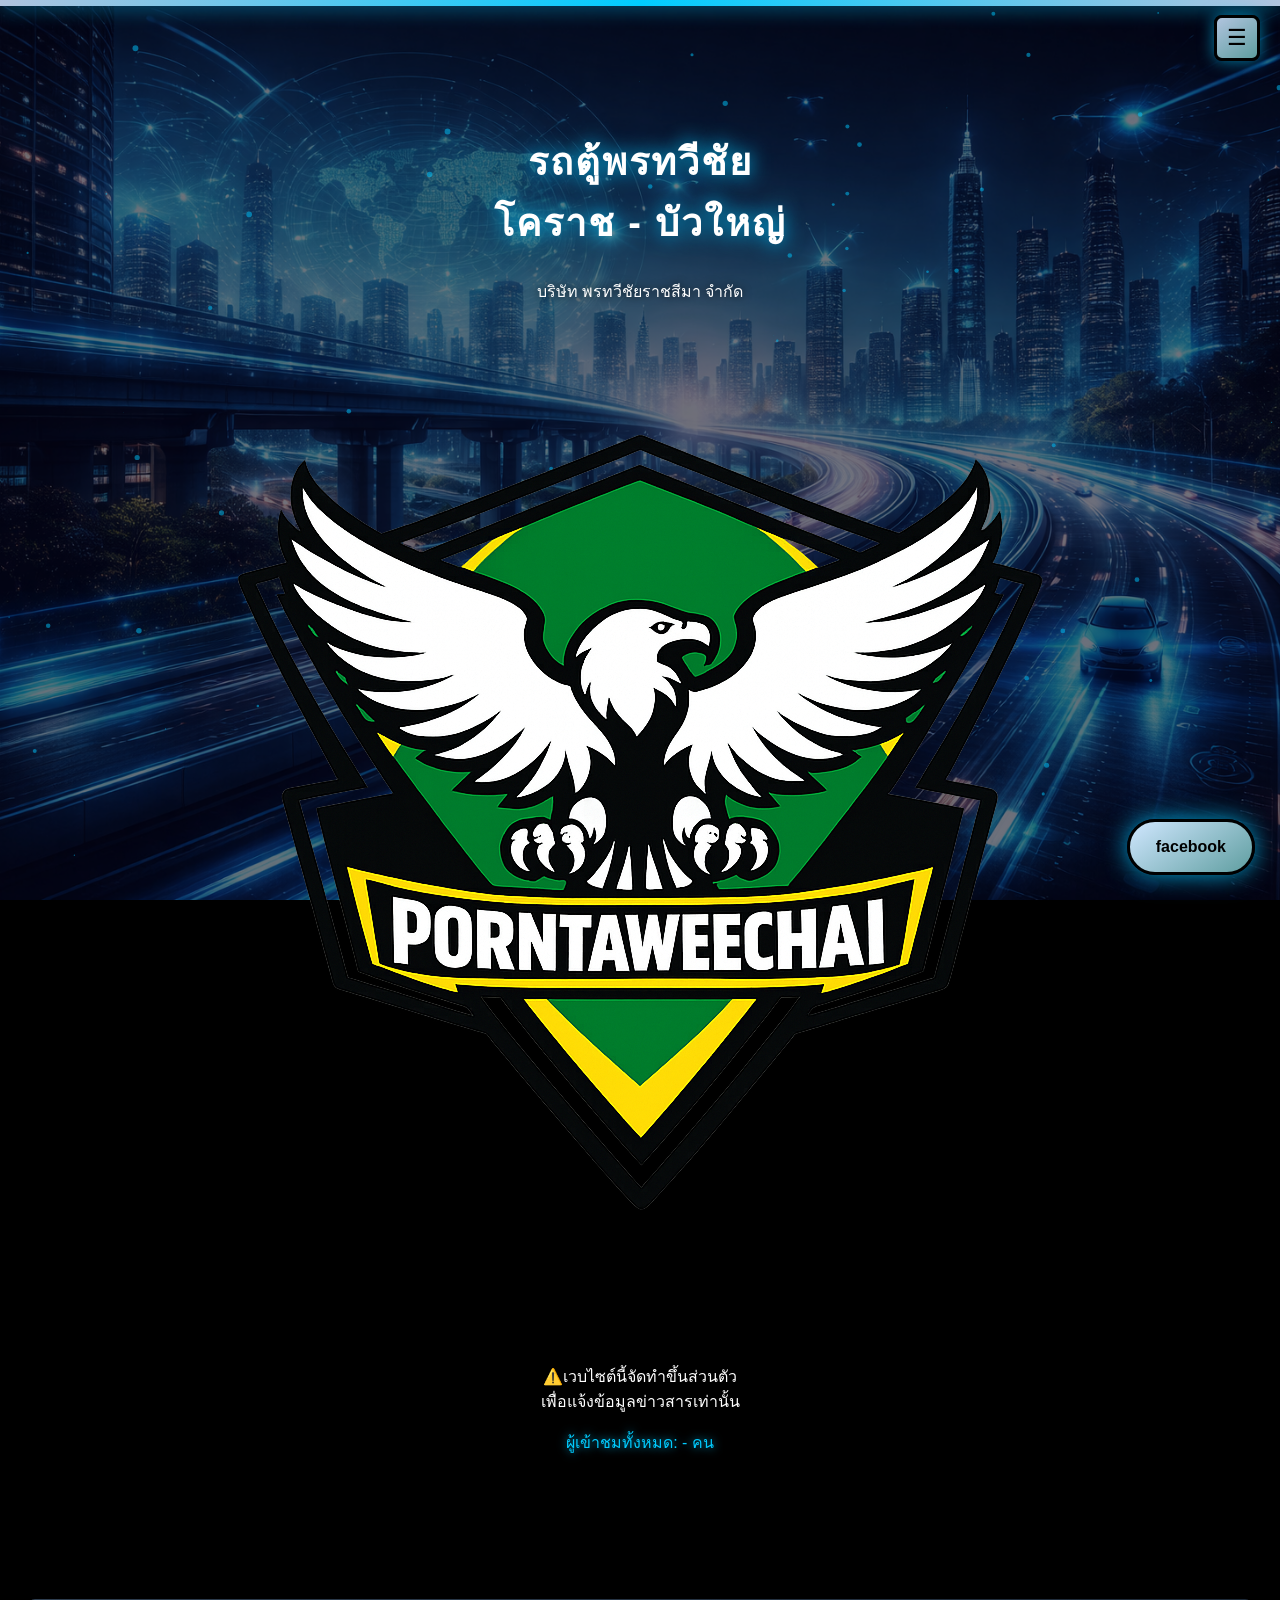
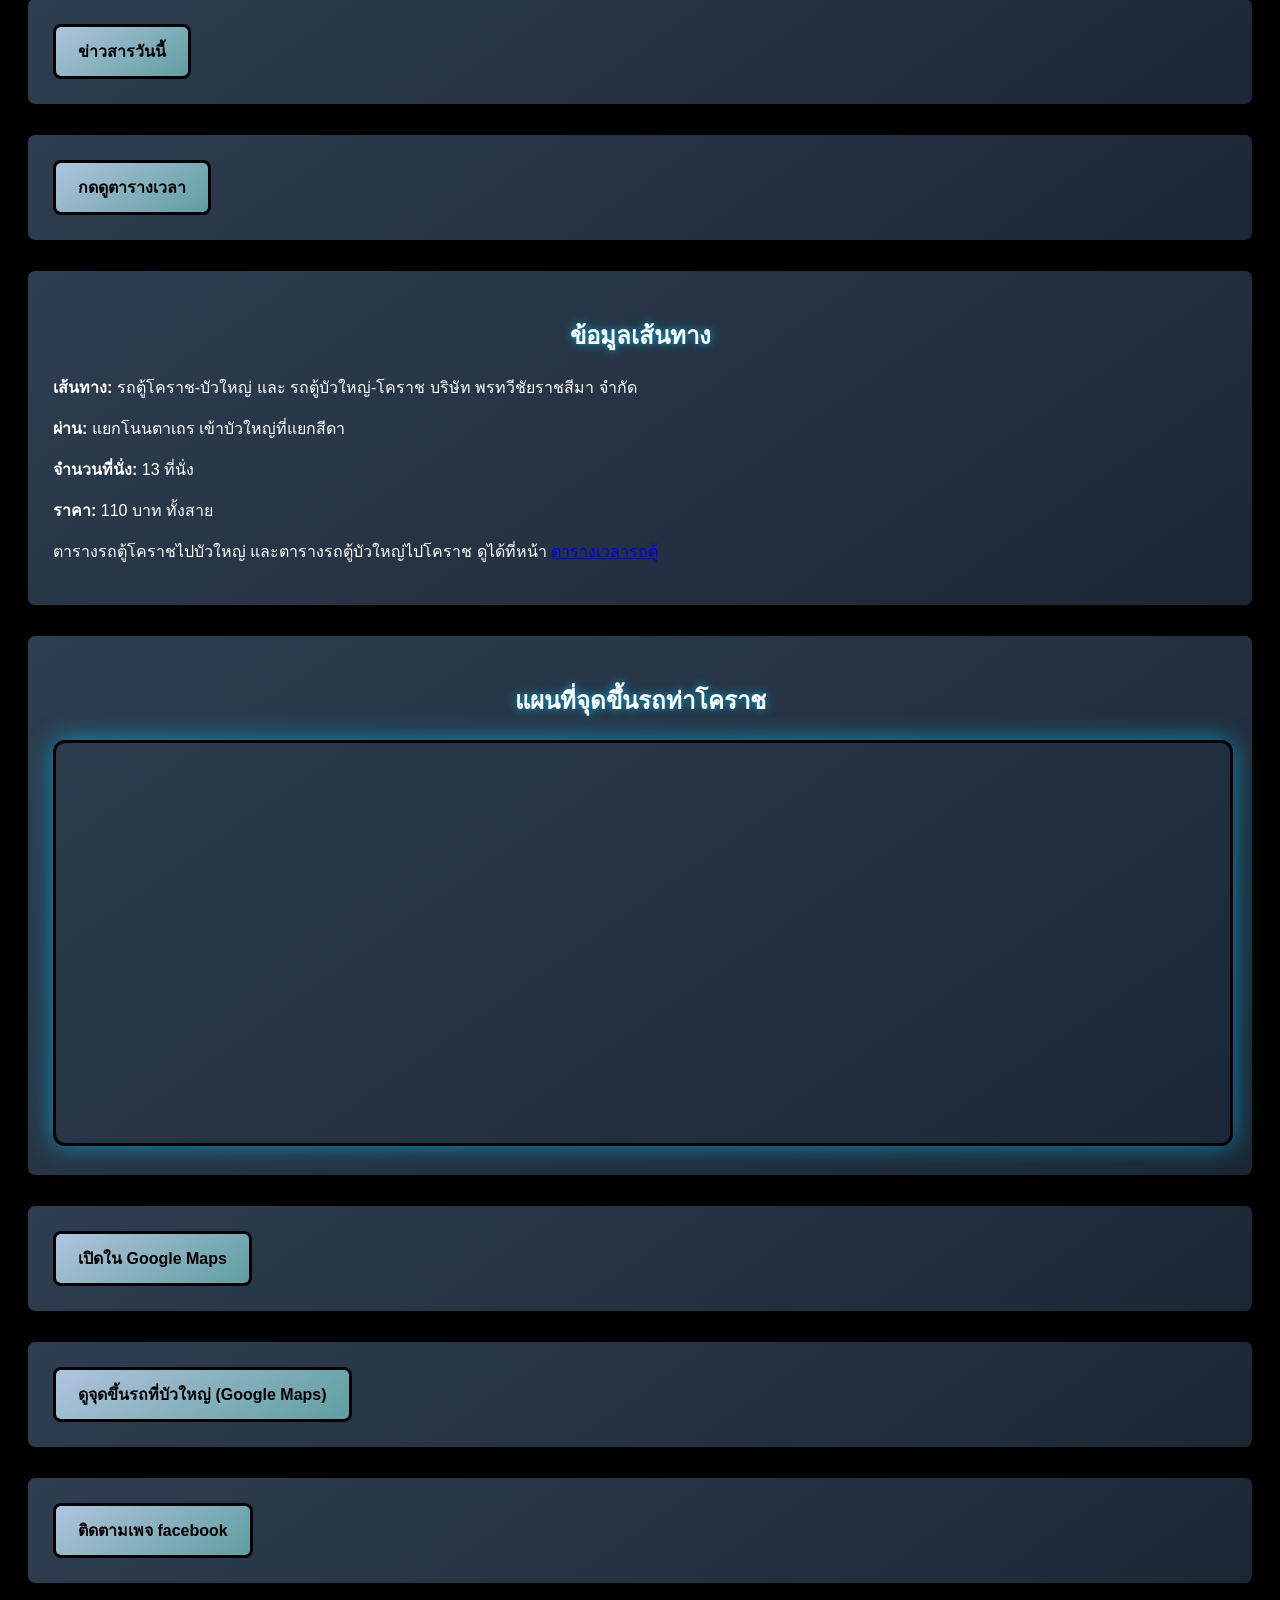
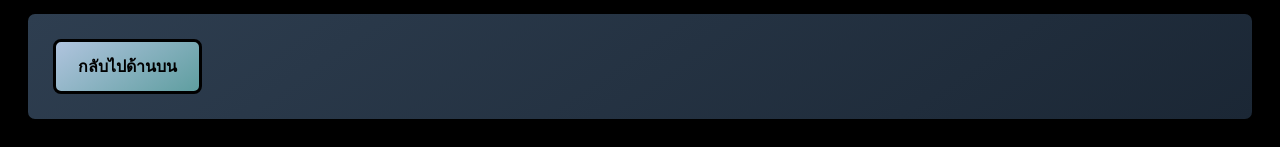
==== index.html @ 7193964d "Point index.html favicon to the square logo" ====
<!DOCTYPE html>
<html lang="th">
<head>
<meta charset="UTF-8">
<meta name="viewport" content="width=device-width, initial-scale=1.0">
<meta name="robots" content="index, follow, max-image-preview:large">
<meta name="googlebot" content="index, follow">
<meta name="description" content="ตารางรถตู้ โคราช-บัวใหญ่ บริษัท พรทวีชัยราชสีมา ราคา 110 บาท ทั้งสาย 13 ที่นั่ง จุดขึ้นรถท่าโคราชและบัวใหญ่ ผ่านแยกโนนตาเถร แยกสีดา">
<meta name="keywords" content="รถตู้โคราช บัวใหญ่, รถตู้บัวใหญ่ โคราช, ตารางรถตู้โคราช บัวใหญ่, พรทวีชัย, รถตู้พรทวีชัย, รถตู้นครราชสีมา บัวใหญ่, จุดขึ้นรถตู้โคราช, จุดขึ้นรถตู้บัวใหญ่">
<meta name="author" content="บริษัท พรทวีชัยราชสีมา จำกัด">
<meta name="geo.region" content="TH-30">
<meta name="geo.placename" content="นครราชสีมา">
<link rel="canonical" href="https://robberntd-bot.github.io/van-korat-buayai/">
<link rel="icon" href="favicon-48.png" type="image/png" sizes="48x48">
<link rel="icon" href="favicon.svg" type="image/svg+xml" sizes="48x48">
<link rel="apple-touch-icon" href="apple-touch-icon.png">
<link rel="manifest" href="site.webmanifest">
<meta property="og:type" content="website">
<meta property="og:locale" content="th_TH">
<meta property="og:site_name" content="รถตู้พรทวีชัย โคราช-บัวใหญ่">
<meta property="og:title" content="รถตู้ โคราช - บัวใหญ่ | ตารางเวลา ราคา 110 บาท">
<meta property="og:description" content="ตารางรถตู้พรทวีชัย โคราช-บัวใหญ่ ราคา 110 บาท ทั้งสาย 13 ที่นั่ง จุดขึ้นท่าโคราชและบัวใหญ่">
<meta property="og:url" content="https://robberntd-bot.github.io/van-korat-buayai/">
<meta property="og:image" content="https://robberntd-bot.github.io/van-korat-buayai/images/logo.png">
<meta name="twitter:card" content="summary">
<meta name="twitter:title" content="รถตู้ โคราช - บัวใหญ่ | พรทวีชัยราชสีมา">
<meta name="twitter:description" content="ตารางรถตู้ โคราช-บัวใหญ่ ราคา 110 บาท จุดขึ้นรถท่าโคราชและบัวใหญ่">
<meta name="twitter:image" content="https://robberntd-bot.github.io/van-korat-buayai/images/logo.png">
<title>รถตู้ โคราช - บัวใหญ่ | ตารางเวลา ราคา 110 บาท พรทวีชัย</title>
<link rel="stylesheet" href="css/style.css">
<script type="application/ld+json">
{
  "@context": "https://schema.org",
  "@type": "Service",
  "name": "รถตู้พรทวีชัย โคราช-บัวใหญ่",
  "serviceType": "รถตู้โดยสาร",
  "description": "รถตู้สาย โคราช-บัวใหญ่ บริษัท พรทวีชัยราชสีมา จำกัด ราคา 110 บาท ทั้งสาย 13 ที่นั่ง ผ่านแยกโนนตาเถร เข้าบัวใหญ่ที่แยกสีดา",
  "url": "https://robberntd-bot.github.io/van-korat-buayai/",
  "image": "https://robberntd-bot.github.io/van-korat-buayai/images/logo.png",
  "areaServed": ["นครราชสีมา", "บัวใหญ่"],
  "provider": {
    "@type": "Organization",
    "name": "บริษัท พรทวีชัยราชสีมา จำกัด",
    "logo": "https://robberntd-bot.github.io/van-korat-buayai/apple-touch-icon.png",
    "sameAs": "https://www.facebook.com/profile.php?id=61578095641989"
  },
  "offers": {
    "@type": "Offer",
    "price": "110",
    "priceCurrency": "THB",
    "description": "ค่าโดยสารทั้งสาย 110 บาท"
  }
}
</script>
</head>
<body>
<canvas id="particle-canvas"></canvas>
<div class="metal-bar"></div>
<div class="menu-toggle" onclick="toggleMenu()">☰</div>
<nav id="sideMenu" class="side-menu">
  <a href="index.html">หน้าแรก</a>
  <a href="schedule.html">ตารางเวลา</a>
  <a href="news.html">ข่าวสาร</a>
</nav>
<header class="hero">
  <div class="hero-inner">
    <h1>รถตู้พรทวีชัย<br>โคราช - บัวใหญ่</h1>
    <p>บริษัท พรทวีชัยราชสีมา จำกัด</p>
    <img src="images/logo.png" alt="โลโก้รถตู้พรทวีชัย โคราช บัวใหญ่" class="hero-logo">
    <p>⚠️เวบไซต์นี้จัดทำขึ้นส่วนตัว<br>เพื่อแจ้งข้อมูลข่าวสารเท่านั้น</p>
    <p class="visitor-count" style="margin-top: 15px; font-size: 16px; color: #00ccff; text-shadow: 0 0 10px rgba(0,200,255,0.8);">
      ผู้เข้าชมทั้งหมด: <span id="visitor-count">กำลังโหลด...</span> คน
    </p>
  </div>
</header>
<section class="card center">
  <a href="news.html" class="btn">ข่าวสารวันนี้</a>
</section>
<section class="card center">
  <a href="schedule.html" class="btn">กดดูตารางเวลา</a>
</section>
<section class="card">
  <h2>ข้อมูลเส้นทาง</h2>
  <p><strong>เส้นทาง:</strong> รถตู้โคราช-บัวใหญ่ และ รถตู้บัวใหญ่-โคราช บริษัท พรทวีชัยราชสีมา จำกัด</p>
  <p><strong>ผ่าน:</strong> แยกโนนตาเถร เข้าบัวใหญ่ที่แยกสีดา</p>
  <p><strong>จำนวนที่นั่ง:</strong> 13 ที่นั่ง</p>
  <p><strong>ราคา:</strong> 110 บาท ทั้งสาย</p>
  <p>ตารางรถตู้โคราชไปบัวใหญ่ และตารางรถตู้บัวใหญ่ไปโคราช ดูได้ที่หน้า <a href="schedule.html">ตารางเวลารถตู้</a></p>
</section>
<section class="card">
  <h2>แผนที่จุดขึ้นรถท่าโคราช</h2>
  <iframe
    src="https://www.google.com/maps/embed?pb=!1m14!1m12!1m3!1d240.89159460400623!2d102.0926013674591!3d14.977959200000015!2m3!1f0!2f0!3f0!3m2!1i1024!2i768!4f13.1!5e0!3m2!1sth!2sth!4v1772269405250!5m2!1sth!2sth"
    class="map-frame"
    title="แผนที่จุดขึ้นรถตู้พรทวีชัยท่าโคราช"
    loading="lazy"
    referrerpolicy="no-referrer-when-downgrade">
  </iframe>
</section>
<section class="card center">
  <a href="https://maps.app.goo.gl/Swk2ESrtnR5efYGh8" target="_blank" rel="noopener" class="btn">เปิดใน Google Maps</a>
</section>
<section class="card center">
  <a href="buayai-map.html" class="btn">ดูจุดขึ้นรถที่บัวใหญ่ (Google Maps)</a>
</section>
<section class="card center">
  <a href="https://www.facebook.com/profile.php?id=61578095641989" class="btn">ติดตามเพจ facebook</a>
</section>
<section class="card center">
  <a href="index.html" class="btn">กลับไปด้านบน</a>
</section>
<a href="https://www.facebook.com/profile.php?id=61578095641989" target="_blank" rel="noopener" class="chat-float">facebook</a>
<script src="js/script.js"></script>
<script src="js/particle.js"></script>
<script>
  (function() {
    const countEl = document.getElementById("visitor-count");
    if (!countEl) return;
    const key = "van-korat-buayai-visits";
    const controller = new AbortController();
    const timer = setTimeout(() => controller.abort(), 8000);
    fetch("https://countapi.mileshilliard.com/api/v1/hit/" + encodeURIComponent(key), {
      signal: controller.signal
    })
      .then(response => {
        if (!response.ok) throw new Error("counter " + response.status);
        return response.json();
      })
      .then(data => {
        const value = Number(data && data.value);
        countEl.textContent = Number.isFinite(value) ? value.toLocaleString("th-TH") : "-";
      })
      .catch(err => {
        console.log("Counter error:", err);
        countEl.textContent = "-";
      })
      .finally(() => clearTimeout(timer));
  })();
</script>
</body>
</html>
---- css/style.css ----
/* ===================================================
   VAN KORAT - BUAYAI
   Clean Stable Version (No Overlap)
=================================================== */

/* ================= BODY ================= */
body {
  margin: 0;
  font-family: 'Orbitron', sans-serif;
  background: url("../images/01.jpg") no-repeat center center fixed;
  background-size: cover;
  background-color: #000;
  color: #ffffff;
  overflow-x: hidden;
}

/* เลเยอร์มืดจาง ๆ ทับพื้นหลัง */
body::before {
  content: "";
  position: fixed;
  inset: 0;
  background: rgba(0, 0, 20, 0.55);
  pointer-events: none;
  z-index: -2;
}

/* ================= เส้นโลหะบนสุด ================= */
.metal-bar {
  height: 6px;
  background: linear-gradient(90deg, #b0c4de, #00ccff, #b0c4de);
  box-shadow: 0 0 20px rgba(0,200,255,0.9);
}

/* ================= HERO ================= */
.hero {
  position: relative;
  padding: 100px 20px;
  text-align: center;
  background: transparent;
}

.hero h1 {
  font-size: 38px;
  letter-spacing: 2px;
  text-shadow: 0 0 20px rgba(0,200,255,1);
}

.hero p {
  text-shadow: 0 0 8px rgba(0,0,0,0.8);
}

/* ================= CARD ================= */
.card {
  background: linear-gradient(145deg, #2e3e50, #1b2735);
  border: 3px solid black;
  border-radius: 10px;
  padding: 25px;
  margin: 25px;
  box-shadow: 0 8px 20px rgba(0,0,0,0.6);
  transition: 0.3s;
}

.card:hover {
  transform: translateY(-5px);
  box-shadow: 0 0 20px rgba(0,150,255,0.5);
}

.card h2 {
  text-align: center;
  text-shadow: 0 0 10px rgba(0,200,255,0.8);
}


/* ================= MENU BUTTON ================= */
.menu-toggle {
  position: fixed;
  top: 15px;
  right: 20px;
  font-size: 22px;
  cursor: pointer;
  z-index: 1000;

  /* ทำให้ดูเป็นปุ่ม */
  width: 40px;
  height: 40px;
  display: flex;
  align-items: center;
  justify-content: center;

  background: linear-gradient(145deg, #b0c4de, #5f9ea0);
  border: 3px solid black;
  border-radius: 8px;
  color: #000;

  box-shadow: 0 0 15px rgba(0,200,255,0.6);
  transition: 0.3s;
}

.side-menu {
  position: fixed;
  top: 0;
  right: -260px;
  width: 250px;
  height: 100%;
  background: linear-gradient(180deg, #0f2027, #203a43);
  border-left: 3px solid black;
  padding-top: 80px;
  transition: right 0.3s ease;
  z-index: 999;
}

.side-menu.active {
  right: 0;
}

.side-menu a {
  display: block;
  padding: 15px;
  color: #ffffff;
  text-decoration: none;
  border-bottom: 1px solid rgba(255,255,255,0.1);
}

.side-menu a:hover {
  background: rgba(0,150,255,0.3);
}

/* ================= BUTTON ================= */
.btn {
  display: inline-block;
  padding: 12px 22px;
  background: linear-gradient(145deg, #b0c4de, #5f9ea0);
  color: #000;
  border: 3px solid black;
  border-radius: 8px;
  text-decoration: none;
  font-weight: bold;
  transition: 0.3s;
}

.btn:hover {
  box-shadow: 0 0 15px rgba(0,150,255,0.7);
  transform: scale(1.05);
}

/* ================= TABLE ================= */
table {
  width: 100%;
  border-collapse: collapse;
  margin-top: 15px;
}

table th {
  background: #000;
  color: #00ccff;
  border: 2px solid #00ccff;
  padding: 12px;
  text-shadow: 0 0 10px rgba(0,200,255,0.8);
}

table td {
  background: rgba(255,255,255,0.1);
  border: 2px solid black;
  padding: 10px;
}

tr:nth-child(even) td {
  background: rgba(255,255,255,0.05);
}

/* จัดคอลัมน์เวลาให้อยู่กลาง */
#table-korat td:first-child,
#table-buayai td:first-child {
  text-align: center;
}

/* ================= NOTICE ================= */
.notice {
  text-align: center;
  font-size: 15px;       /* ทำให้ใหญ่ */
  font-weight: bold;
  margin: 40px 20px;
  padding: 20px;
  color: #ffcc00;
  background: rgba(0, 0, 0, 0.6);
  border: 2px solid #ffcc00;
  border-radius: 10px;
  text-shadow: 0 0 12px rgba(255,204,0,0.9);
  box-shadow: 0 0 15px rgba(255,204,0,0.4);
}

.update-time {
  text-align: center;
  font-size: 18px;
  font-weight: bold;
  margin: 30px auto;
  padding: 15px;
  width: 80%;
  background: rgba(0,0,0,0.6);
  border: 2px solid #00ccff;
  border-radius: 10px;
  box-shadow: 0 0 20px rgba(0,200,255,0.6);
}

/* ================= MAP ================= */
.map-frame {
  width: 100%;
  height: 400px;
  border: 3px solid black;
  border-radius: 12px;
  box-shadow: 0 0 25px rgba(0,200,255,0.6);
}

/* ================= CHAT FLOAT ================= */
.chat-float {
  position: fixed;
  bottom: 25px;
  right: 25px;
  background: linear-gradient(145deg, #d0e7ff, #5f9ea0);
  color: #000;
  padding: 16px 26px;
  border-radius: 40px;
  border: 3px solid black;
  font-weight: bold;
  text-decoration: none;
  box-shadow: 0 0 25px rgba(0,200,255,0.8);
  animation: float 2s infinite ease-in-out;
  transition: 0.3s;
}

.chat-float:hover {
  transform: scale(1.1);
  box-shadow: 0 0 40px rgba(0,200,255,1);
}

@keyframes float {
  0% { transform: translateY(0px); }
  50% { transform: translateY(-6px); }
  100% { transform: translateY(0px); }
}

/* ================= PARTICLE CANVAS ================= */
#particle-canvas {
  position: fixed;
  top: 0;
  left: 0;
  width: 100%;
  height: 100%;
  z-index: -1;
}

/* ================= RESPONSIVE ================= */
@media (max-width: 768px) {
  .hero h1 { font-size: 24px; }
  .card { margin: 15px; padding: 18px; }
/* ================= HERO LOGO ================= */
.hero-logo {
  width: 220px;          /* ปรับขนาดตรงนี้ */
  max-width: 100%;
  height: auto;
  margin-bottom: 20px;
  filter: drop-shadow(0 0 15px rgba(0,200,255,0.8));
}
.menu-toggle:hover {
  transform: scale(1.1);
  box-shadow: 0 0 25px rgba(0,200,255,1);
}
.menu-toggle:active {
  transform: scale(0.95);
}
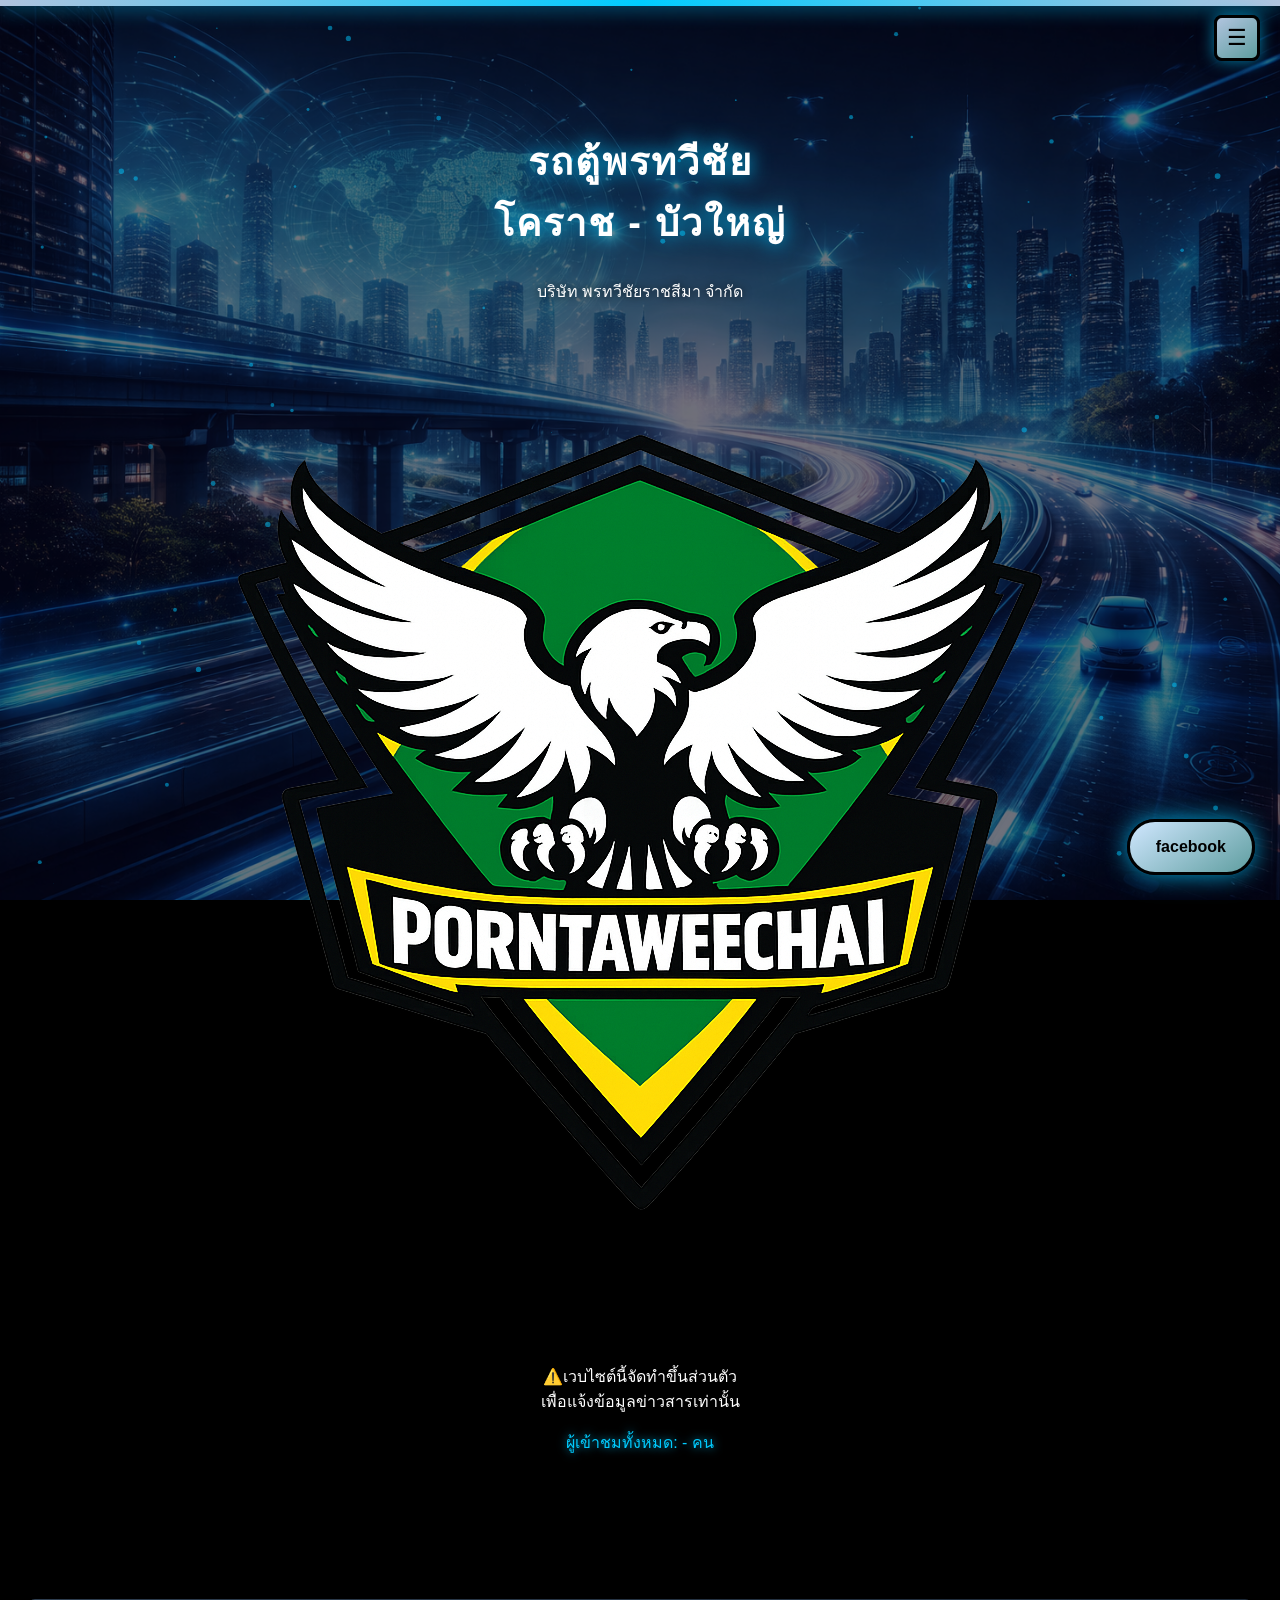
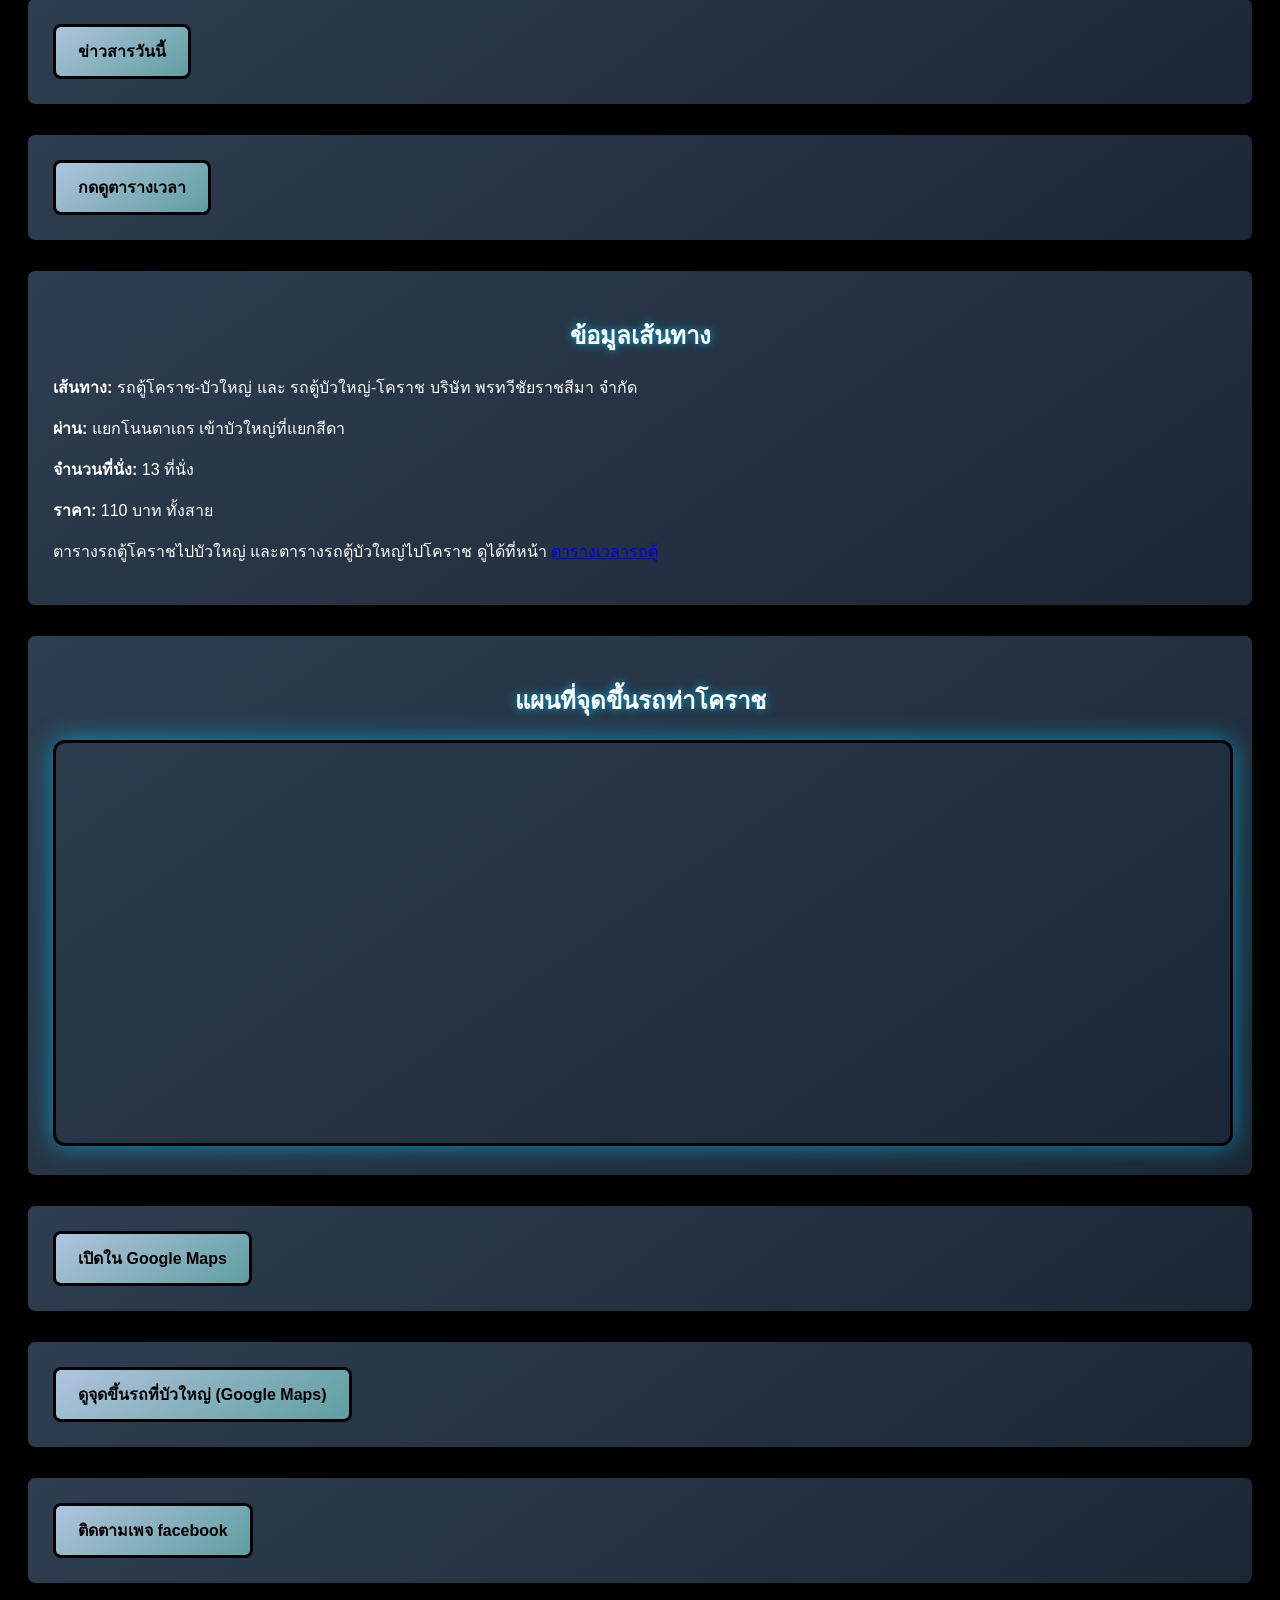
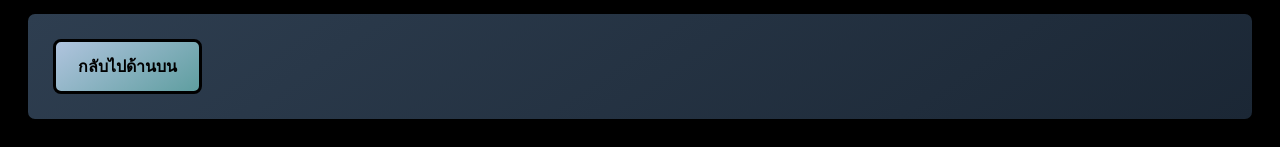
==== commit ded1b86a: "Fix Facebook page link so the app opens the van page" ====
--- a/index.html
+++ b/index.html
@@ -42,7 +42,7 @@
     "@type": "Organization",
     "name": "บริษัท พรทวีชัยราชสีมา จำกัด",
     "logo": "https://robberntd-bot.github.io/van-korat-buayai/apple-touch-icon.png",
-    "sameAs": "https://www.facebook.com/profile.php?id=61578095641989"
+    "sameAs": "https://www.facebook.com/people/%E0%B8%A3%E0%B8%96%E0%B8%95%E0%B8%B9%E0%B9%89%E0%B8%9A%E0%B8%B1%E0%B8%A7%E0%B9%83%E0%B8%AB%E0%B8%8D%E0%B9%88-%E0%B9%82%E0%B8%84%E0%B8%A3%E0%B8%B2%E0%B8%8A-%E0%B8%9E%E0%B8%A3%E0%B8%97%E0%B8%A7%E0%B8%B5%E0%B8%8A%E0%B8%B1%E0%B8%A2/61578095641989/"
   },
   "offers": {
     "@type": "Offer",
@@ -104,12 +104,12 @@
   <a href="buayai-map.html" class="btn">ดูจุดขึ้นรถที่บัวใหญ่ (Google Maps)</a>
 </section>
 <section class="card center">
-  <a href="https://www.facebook.com/profile.php?id=61578095641989" class="btn">ติดตามเพจ facebook</a>
+  <a href="https://www.facebook.com/people/%E0%B8%A3%E0%B8%96%E0%B8%95%E0%B8%B9%E0%B9%89%E0%B8%9A%E0%B8%B1%E0%B8%A7%E0%B9%83%E0%B8%AB%E0%B8%8D%E0%B9%88-%E0%B9%82%E0%B8%84%E0%B8%A3%E0%B8%B2%E0%B8%8A-%E0%B8%9E%E0%B8%A3%E0%B8%97%E0%B8%A7%E0%B8%B5%E0%B8%8A%E0%B8%B1%E0%B8%A2/61578095641989/" class="btn">ติดตามเพจ facebook</a>
 </section>
 <section class="card center">
   <a href="index.html" class="btn">กลับไปด้านบน</a>
 </section>
-<a href="https://www.facebook.com/profile.php?id=61578095641989" target="_blank" rel="noopener" class="chat-float">facebook</a>
+<a href="https://www.facebook.com/people/%E0%B8%A3%E0%B8%96%E0%B8%95%E0%B8%B9%E0%B9%89%E0%B8%9A%E0%B8%B1%E0%B8%A7%E0%B9%83%E0%B8%AB%E0%B8%8D%E0%B9%88-%E0%B9%82%E0%B8%84%E0%B8%A3%E0%B8%B2%E0%B8%8A-%E0%B8%9E%E0%B8%A3%E0%B8%97%E0%B8%A7%E0%B8%B5%E0%B8%8A%E0%B8%B1%E0%B8%A2/61578095641989/" target="_blank" rel="noopener" class="chat-float">facebook</a>
 <script src="js/script.js"></script>
 <script src="js/particle.js"></script>
 <script>
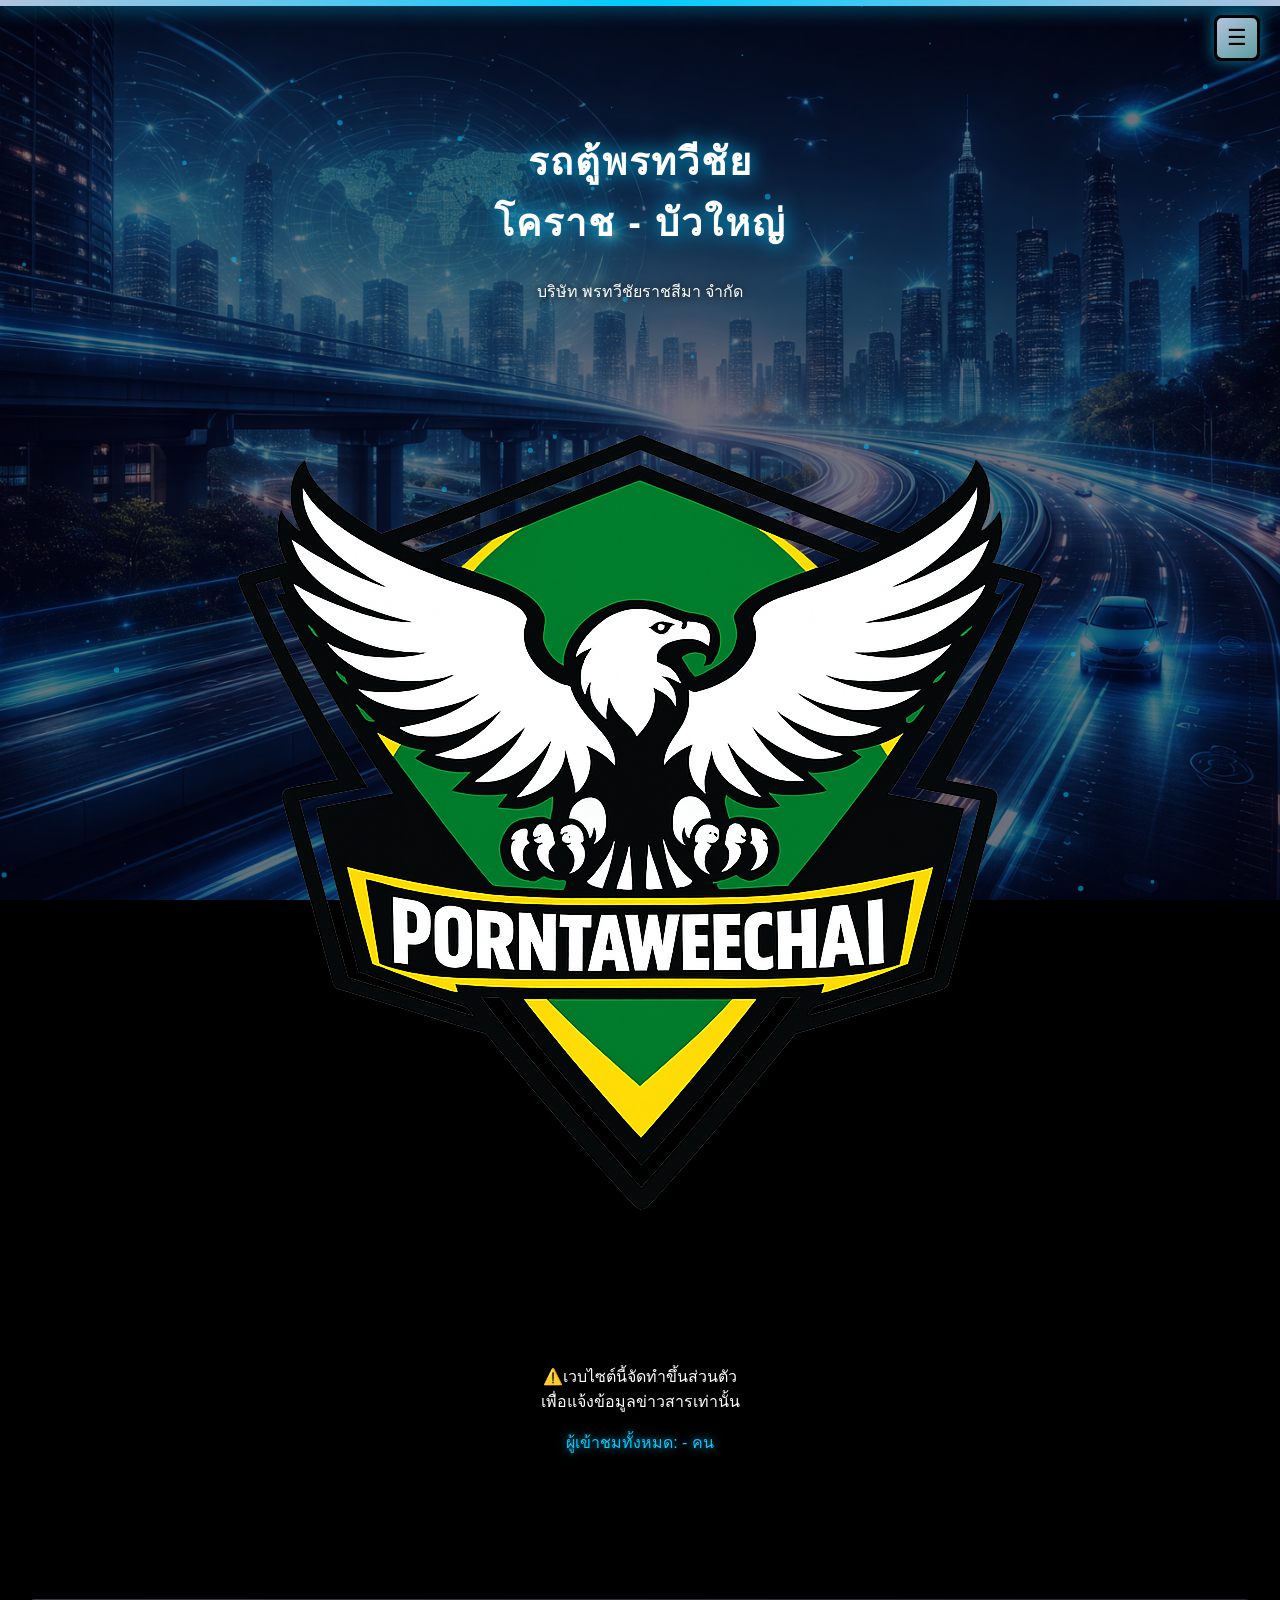
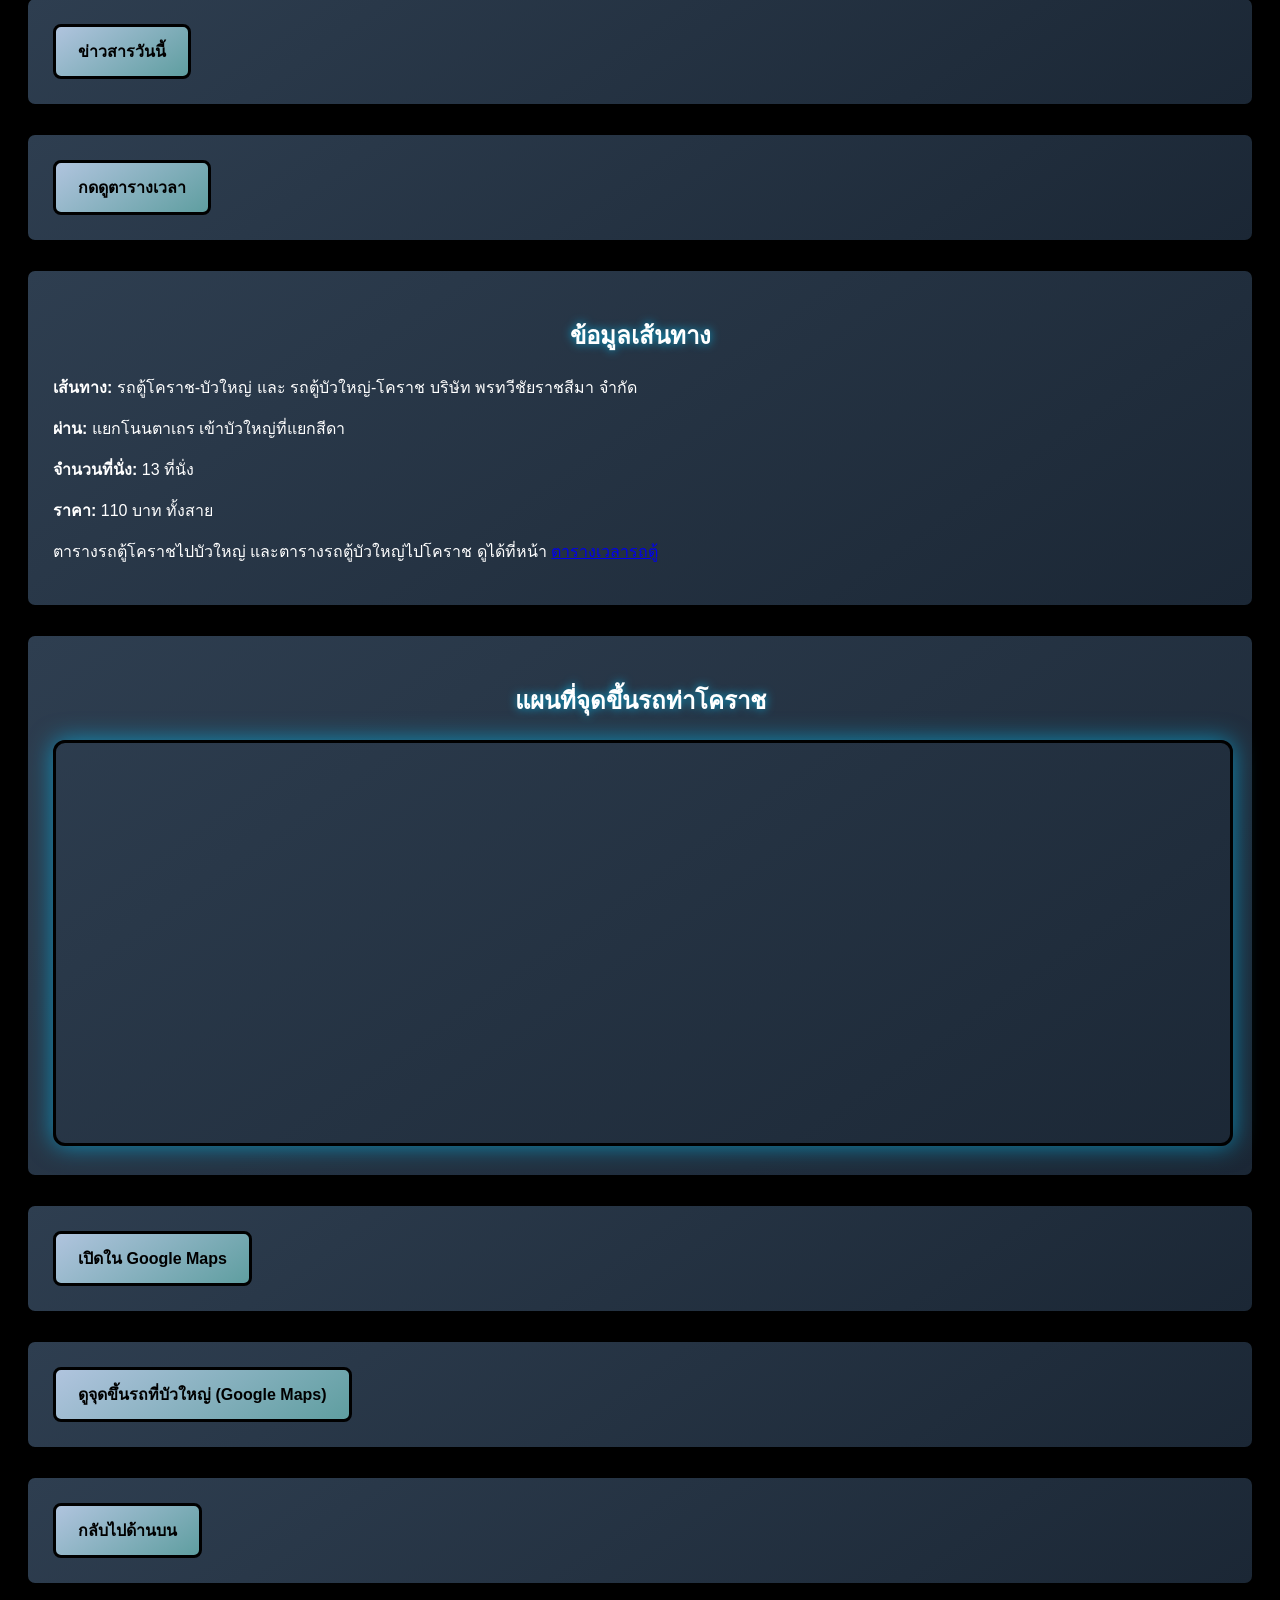
==== commit 4ed11450: "Remove Facebook buttons and links" ====
--- a/index.html
+++ b/index.html
@@ -41,8 +41,7 @@
   "provider": {
     "@type": "Organization",
     "name": "บริษัท พรทวีชัยราชสีมา จำกัด",
-    "logo": "https://robberntd-bot.github.io/van-korat-buayai/apple-touch-icon.png",
-    "sameAs": "https://www.facebook.com/people/%E0%B8%A3%E0%B8%96%E0%B8%95%E0%B8%B9%E0%B9%89%E0%B8%9A%E0%B8%B1%E0%B8%A7%E0%B9%83%E0%B8%AB%E0%B8%8D%E0%B9%88-%E0%B9%82%E0%B8%84%E0%B8%A3%E0%B8%B2%E0%B8%8A-%E0%B8%9E%E0%B8%A3%E0%B8%97%E0%B8%A7%E0%B8%B5%E0%B8%8A%E0%B8%B1%E0%B8%A2/61578095641989/"
+    "logo": "https://robberntd-bot.github.io/van-korat-buayai/apple-touch-icon.png"
   },
   "offers": {
     "@type": "Offer",
@@ -104,12 +103,8 @@
   <a href="buayai-map.html" class="btn">ดูจุดขึ้นรถที่บัวใหญ่ (Google Maps)</a>
 </section>
 <section class="card center">
-  <a href="https://www.facebook.com/people/%E0%B8%A3%E0%B8%96%E0%B8%95%E0%B8%B9%E0%B9%89%E0%B8%9A%E0%B8%B1%E0%B8%A7%E0%B9%83%E0%B8%AB%E0%B8%8D%E0%B9%88-%E0%B9%82%E0%B8%84%E0%B8%A3%E0%B8%B2%E0%B8%8A-%E0%B8%9E%E0%B8%A3%E0%B8%97%E0%B8%A7%E0%B8%B5%E0%B8%8A%E0%B8%B1%E0%B8%A2/61578095641989/" class="btn">ติดตามเพจ facebook</a>
-</section>
-<section class="card center">
   <a href="index.html" class="btn">กลับไปด้านบน</a>
 </section>
-<a href="https://www.facebook.com/people/%E0%B8%A3%E0%B8%96%E0%B8%95%E0%B8%B9%E0%B9%89%E0%B8%9A%E0%B8%B1%E0%B8%A7%E0%B9%83%E0%B8%AB%E0%B8%8D%E0%B9%88-%E0%B9%82%E0%B8%84%E0%B8%A3%E0%B8%B2%E0%B8%8A-%E0%B8%9E%E0%B8%A3%E0%B8%97%E0%B8%A7%E0%B8%B5%E0%B8%8A%E0%B8%B1%E0%B8%A2/61578095641989/" target="_blank" rel="noopener" class="chat-float">facebook</a>
 <script src="js/script.js"></script>
 <script src="js/particle.js"></script>
 <script>
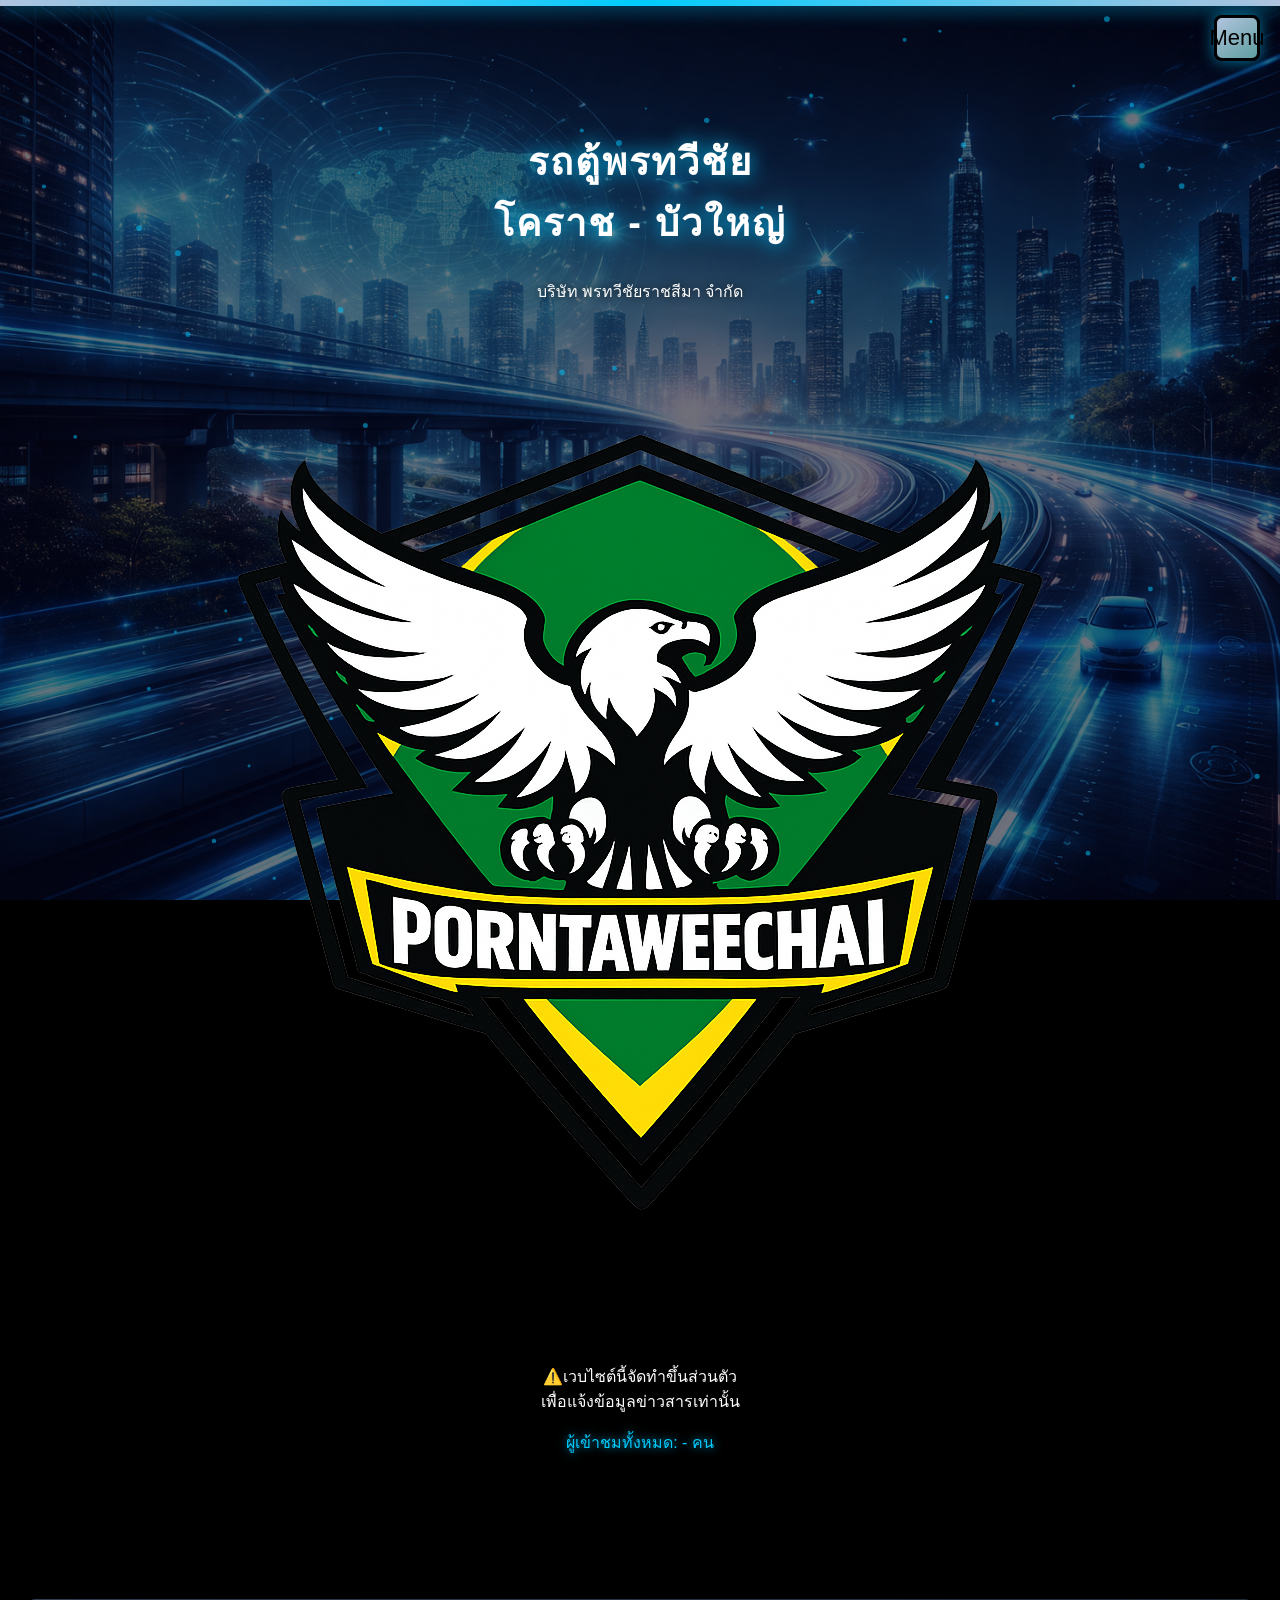
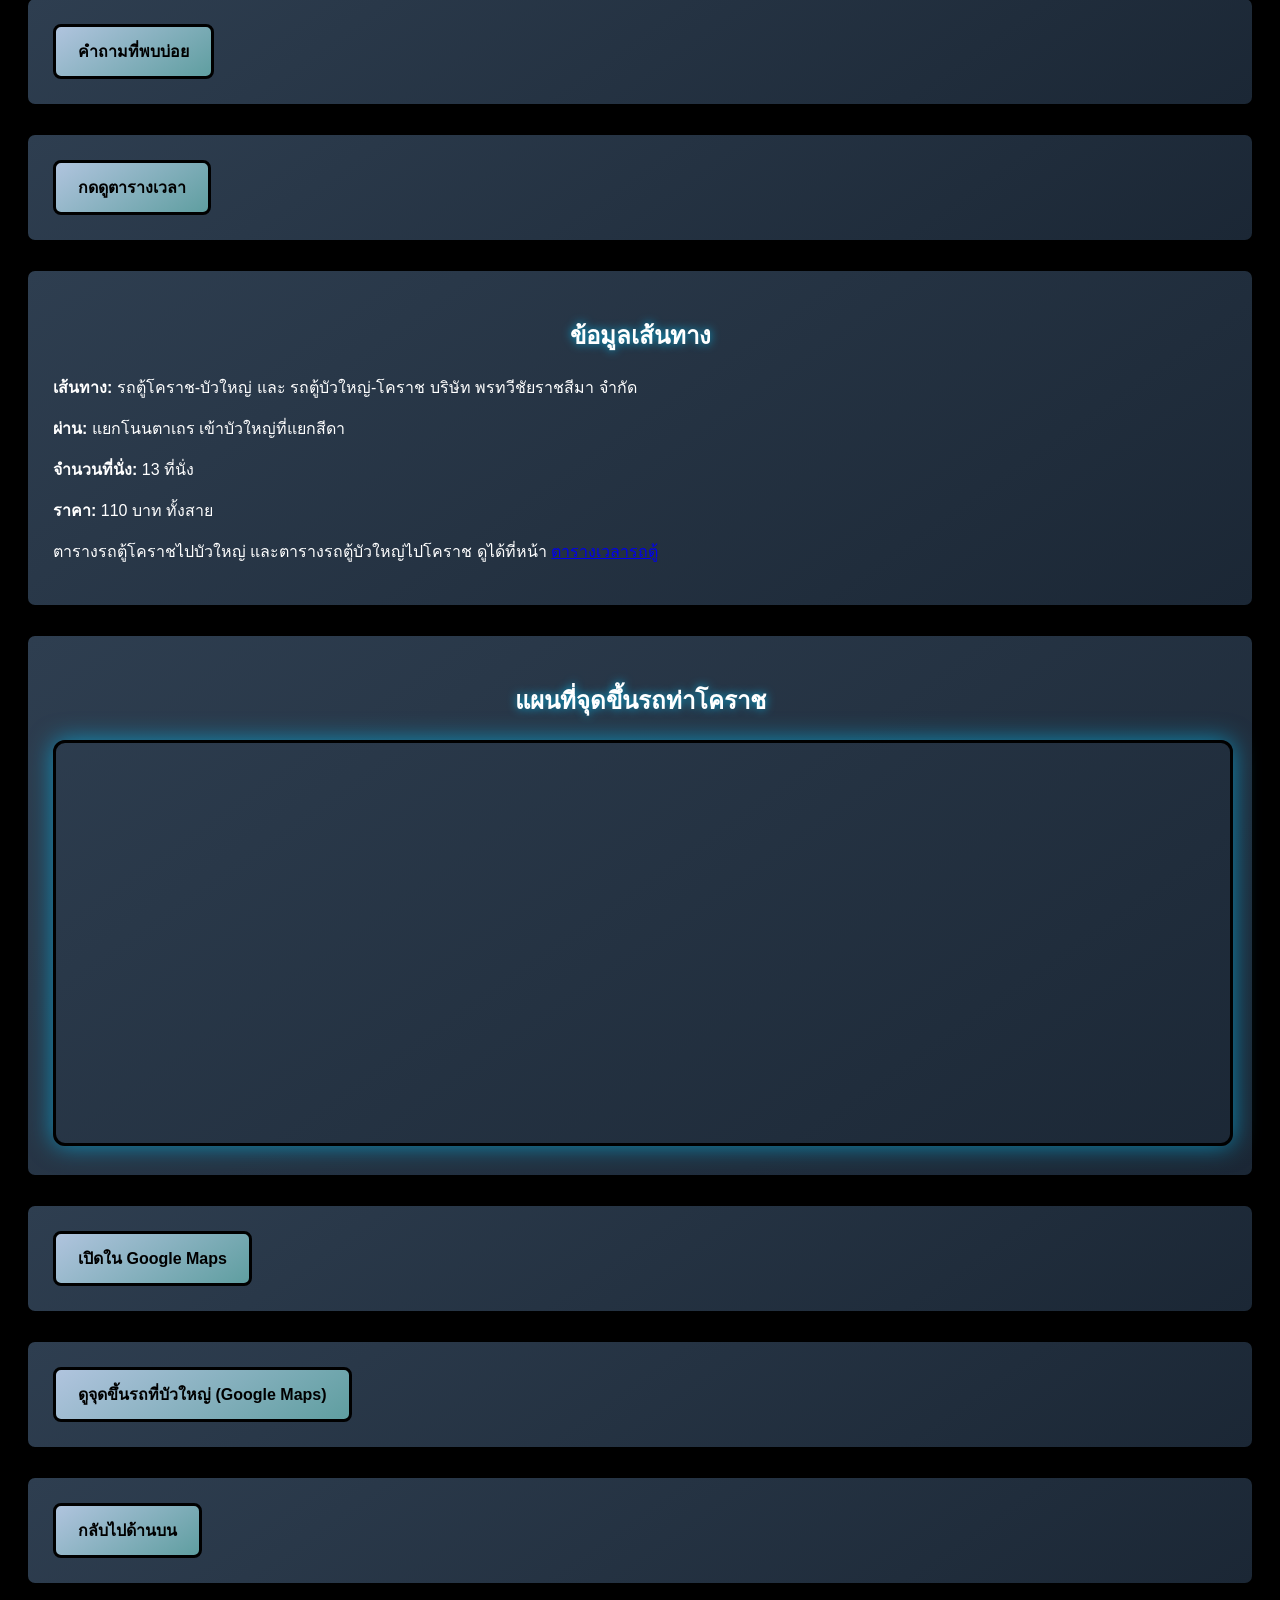
==== commit a6ba0cec: "อัปเดตปุ่มข่าวสารเป็นคำถามที่พบบ่อย" ====
--- a/index.html
+++ b/index.html
@@ -55,11 +55,11 @@
 <body>
 <canvas id="particle-canvas"></canvas>
 <div class="metal-bar"></div>
-<div class="menu-toggle" onclick="toggleMenu()">☰</div>
+<div class="menu-toggle" onclick="toggleMenu()">Menu</div>
 <nav id="sideMenu" class="side-menu">
   <a href="index.html">หน้าแรก</a>
   <a href="schedule.html">ตารางเวลา</a>
-  <a href="news.html">ข่าวสาร</a>
+  <a href="faq.html">คำถามที่พบบ่อย</a>
 </nav>
 <header class="hero">
   <div class="hero-inner">
@@ -73,7 +73,7 @@
   </div>
 </header>
 <section class="card center">
-  <a href="news.html" class="btn">ข่าวสารวันนี้</a>
+  <a href="faq.html" class="btn">คำถามที่พบบ่อย</a>
 </section>
 <section class="card center">
   <a href="schedule.html" class="btn">กดดูตารางเวลา</a>
--- a/css/style.css
+++ b/css/style.css
@@ -209,34 +209,6 @@
   border: 3px solid black;
   border-radius: 12px;
   box-shadow: 0 0 25px rgba(0,200,255,0.6);
-}
-
-/* ================= CHAT FLOAT ================= */
-.chat-float {
-  position: fixed;
-  bottom: 25px;
-  right: 25px;
-  background: linear-gradient(145deg, #d0e7ff, #5f9ea0);
-  color: #000;
-  padding: 16px 26px;
-  border-radius: 40px;
-  border: 3px solid black;
-  font-weight: bold;
-  text-decoration: none;
-  box-shadow: 0 0 25px rgba(0,200,255,0.8);
-  animation: float 2s infinite ease-in-out;
-  transition: 0.3s;
-}
-
-.chat-float:hover {
-  transform: scale(1.1);
-  box-shadow: 0 0 40px rgba(0,200,255,1);
-}
-
-@keyframes float {
-  0% { transform: translateY(0px); }
-  50% { transform: translateY(-6px); }
-  100% { transform: translateY(0px); }
 }
 
 /* ================= PARTICLE CANVAS ================= */
@@ -267,4 +239,5 @@
 }
 .menu-toggle:active {
   transform: scale(0.95);
+}
 }
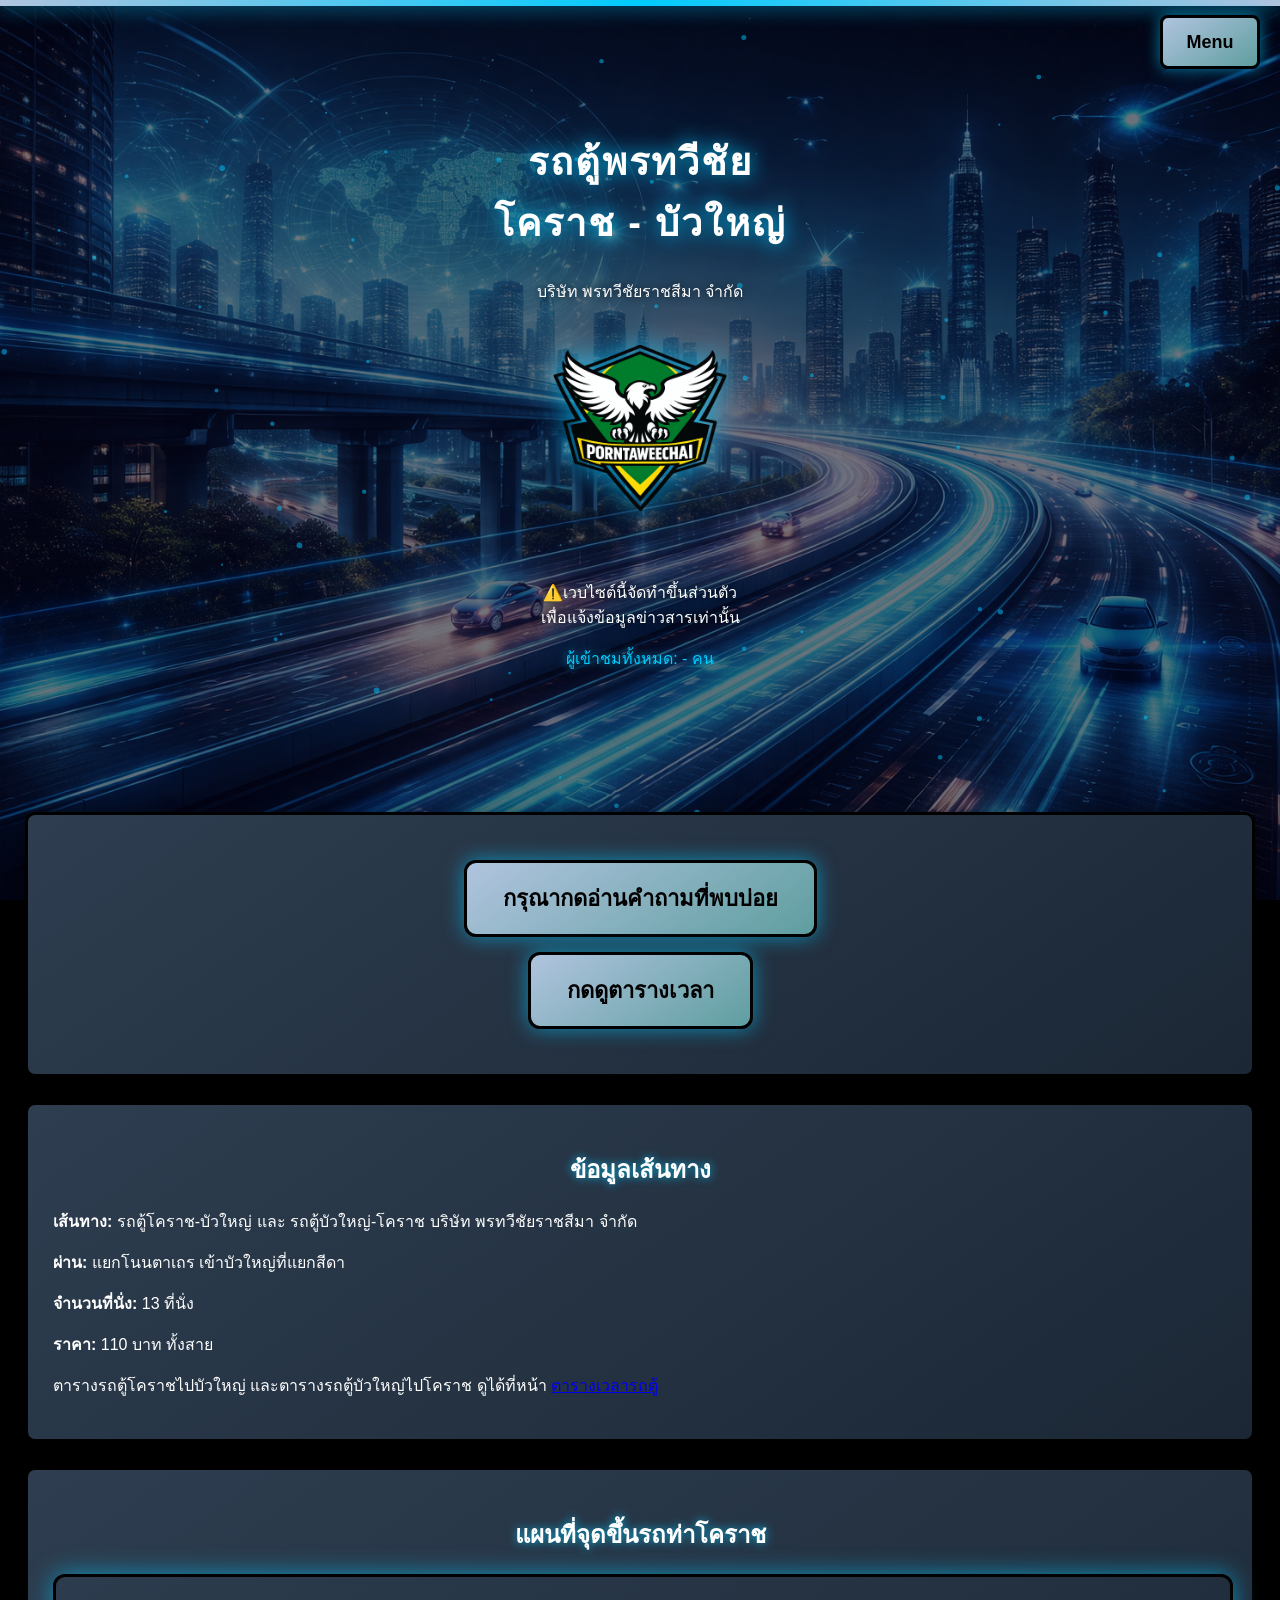
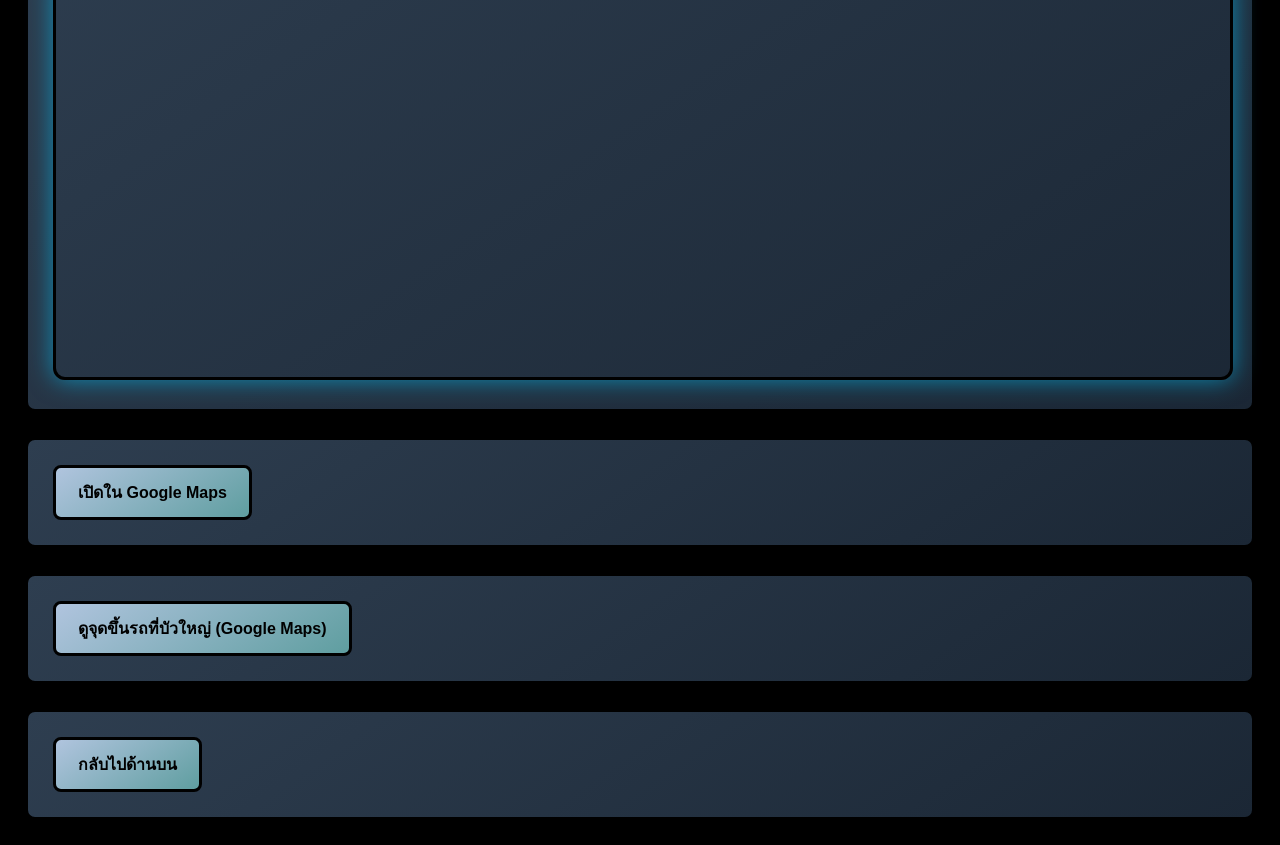
==== commit a6705347: "ปรับปุ่ม FAQ และตารางเวลาให้ใหญ่ขึ้น ตัวอักษรใหญ่ และวางใกล้กันตรงกลาง" ====
--- a/index.html
+++ b/index.html
@@ -28,6 +28,34 @@
 <meta name="twitter:image" content="https://robberntd-bot.github.io/van-korat-buayai/images/logo.png">
 <title>รถตู้ โคราช - บัวใหญ่ | ตารางเวลา ราคา 110 บาท พรทวีชัย</title>
 <link rel="stylesheet" href="css/style.css">
+<style>
+.big-btn {
+  display: block;
+  width: fit-content;
+  margin: 15px auto;
+  padding: 18px 36px;
+  font-size: 22px;
+  font-weight: bold;
+  text-align: center;
+  background: linear-gradient(145deg, #b0c4de, #5f9ea0);
+  color: #000;
+  border: 3px solid black;
+  border-radius: 12px;
+  text-decoration: none;
+  box-shadow: 0 0 20px rgba(0,200,255,0.6);
+  transition: 0.3s;
+}
+.big-btn:hover {
+  transform: scale(1.05);
+  box-shadow: 0 0 30px rgba(0,200,255,0.9);
+}
+@media (max-width: 768px) {
+  .big-btn {
+    font-size: 18px;
+    padding: 16px 28px;
+  }
+}
+</style>
 <script type="application/ld+json">
 {
   "@context": "https://schema.org",
@@ -72,11 +100,9 @@
     </p>
   </div>
 </header>
-<section class="card center">
-  <a href="faq.html" class="btn">คำถามที่พบบ่อย</a>
-</section>
-<section class="card center">
-  <a href="schedule.html" class="btn">กดดูตารางเวลา</a>
+<section class="card center" style="text-align: center; padding: 30px 20px;">
+  <a href="faq.html" class="big-btn">กรุณากดอ่านคำถามที่พบบ่อย</a>
+  <a href="schedule.html" class="big-btn">กดดูตารางเวลา</a>
 </section>
 <section class="card">
   <h2>ข้อมูลเส้นทาง</h2>
--- a/css/style.css
+++ b/css/style.css
@@ -76,13 +76,15 @@
   position: fixed;
   top: 15px;
   right: 20px;
-  font-size: 22px;
+  font-size: 18px;
+  font-weight: bold;
   cursor: pointer;
   z-index: 1000;
 
-  /* ทำให้ดูเป็นปุ่ม */
-  width: 40px;
-  height: 40px;
+  /* ทำให้ดูเป็นปุ่ม - ขยายขนาดกรอบให้พอดีกับตัวอักษร */
+  min-width: 70px;
+  height: 48px;
+  padding: 0 12px;
   display: flex;
   align-items: center;
   justify-content: center;
@@ -221,23 +223,31 @@
   z-index: -1;
 }
 
+/* ================= HERO LOGO ================= */
+.hero-logo {
+  width: 220px;
+  max-width: 100%;
+  height: auto;
+  margin-bottom: 20px;
+  filter: drop-shadow(0 0 15px rgba(0,200,255,0.8));
+}
+
+.menu-toggle:hover {
+  transform: scale(1.1);
+  box-shadow: 0 0 25px rgba(0,200,255,1);
+}
+.menu-toggle:active {
+  transform: scale(0.95);
+}
+
 /* ================= RESPONSIVE ================= */
 @media (max-width: 768px) {
   .hero h1 { font-size: 24px; }
   .card { margin: 15px; padding: 18px; }
-/* ================= HERO LOGO ================= */
-.hero-logo {
-  width: 220px;          /* ปรับขนาดตรงนี้ */
-  max-width: 100%;
-  height: auto;
-  margin-bottom: 20px;
-  filter: drop-shadow(0 0 15px rgba(0,200,255,0.8));
-}
-.menu-toggle:hover {
-  transform: scale(1.1);
-  box-shadow: 0 0 25px rgba(0,200,255,1);
-}
-.menu-toggle:active {
-  transform: scale(0.95);
-}
-}+  .menu-toggle {
+    min-width: 64px;
+    height: 46px;
+    font-size: 16px;
+    padding: 0 10px;
+  }
+}
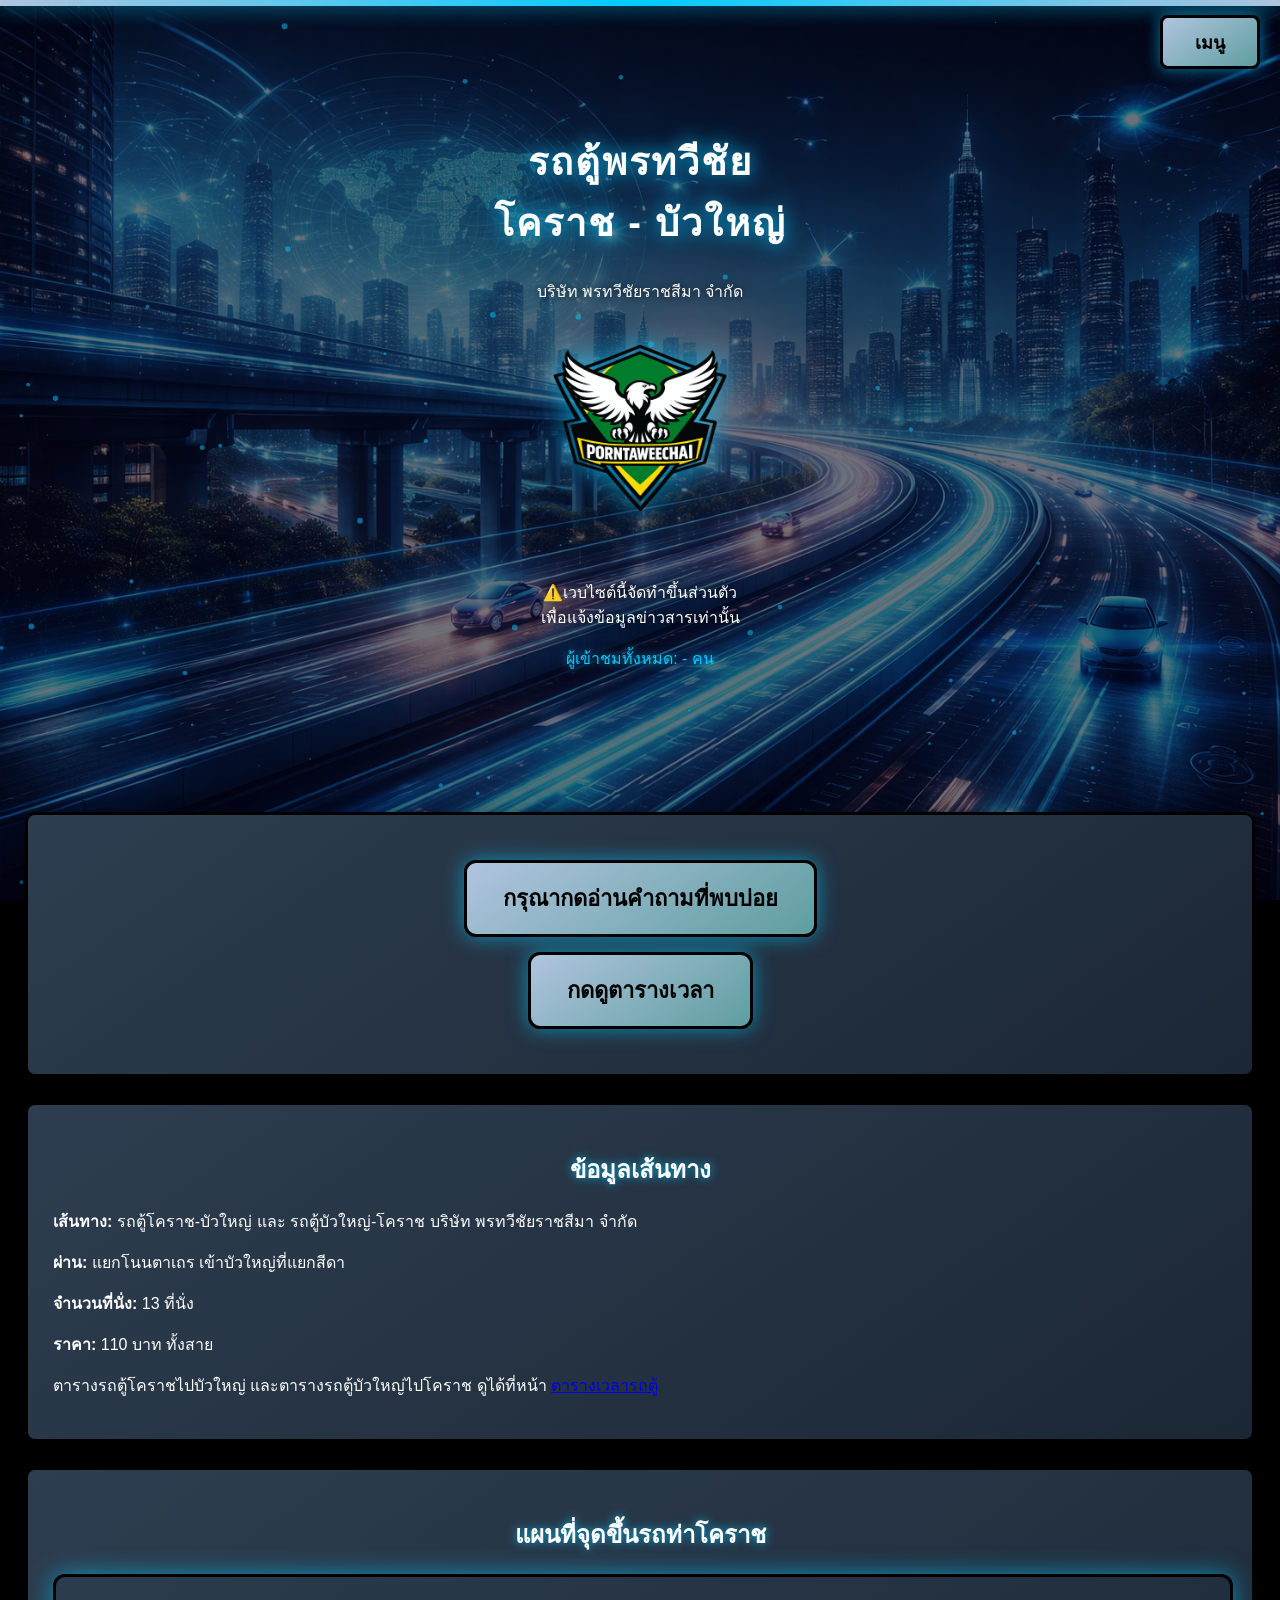
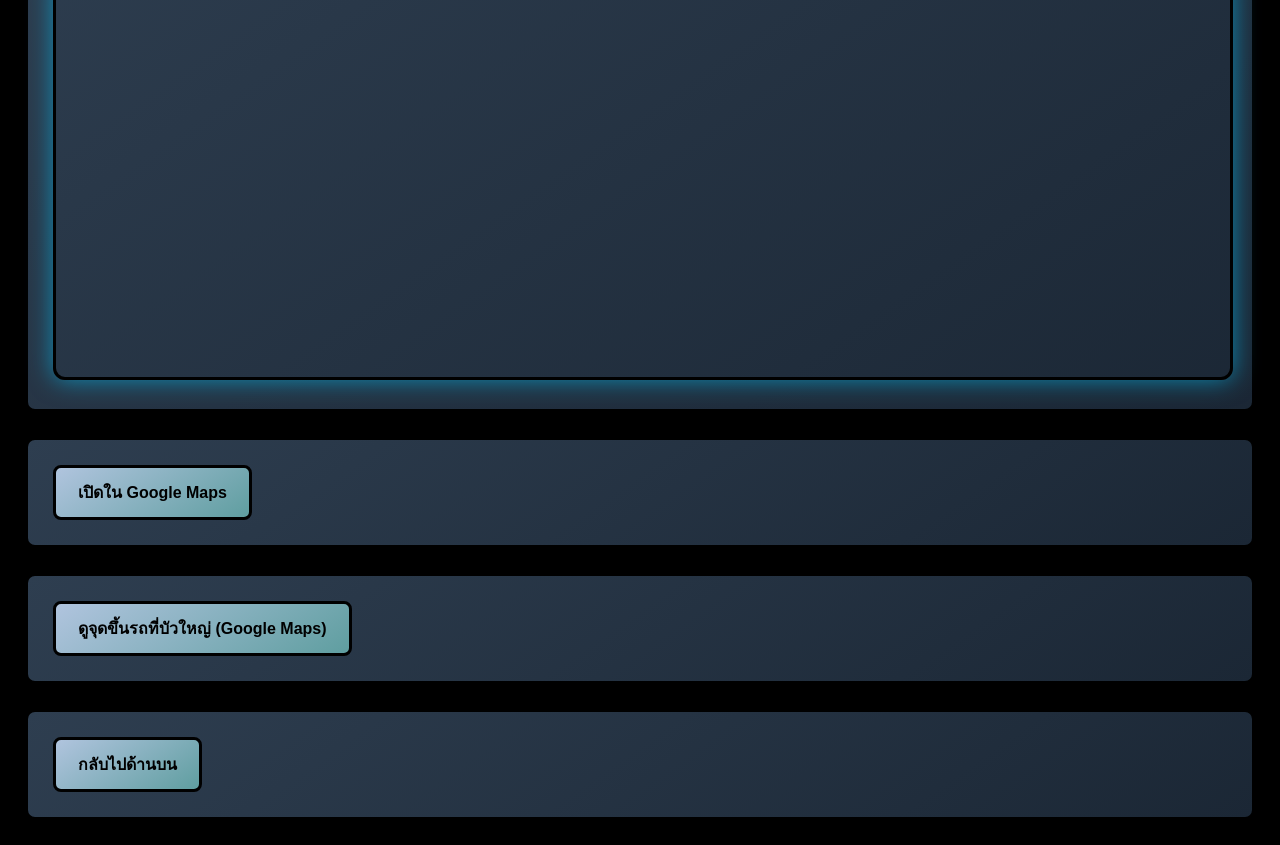
==== commit e9019526: "เปลี่ยนข้อความปุ่มเมนูจาก Menu เป็นเมนู" ====
--- a/index.html
+++ b/index.html
@@ -83,7 +83,7 @@
 <body>
 <canvas id="particle-canvas"></canvas>
 <div class="metal-bar"></div>
-<div class="menu-toggle" onclick="toggleMenu()">Menu</div>
+<div class="menu-toggle" onclick="toggleMenu()">เมนู</div>
 <nav id="sideMenu" class="side-menu">
   <a href="index.html">หน้าแรก</a>
   <a href="schedule.html">ตารางเวลา</a>
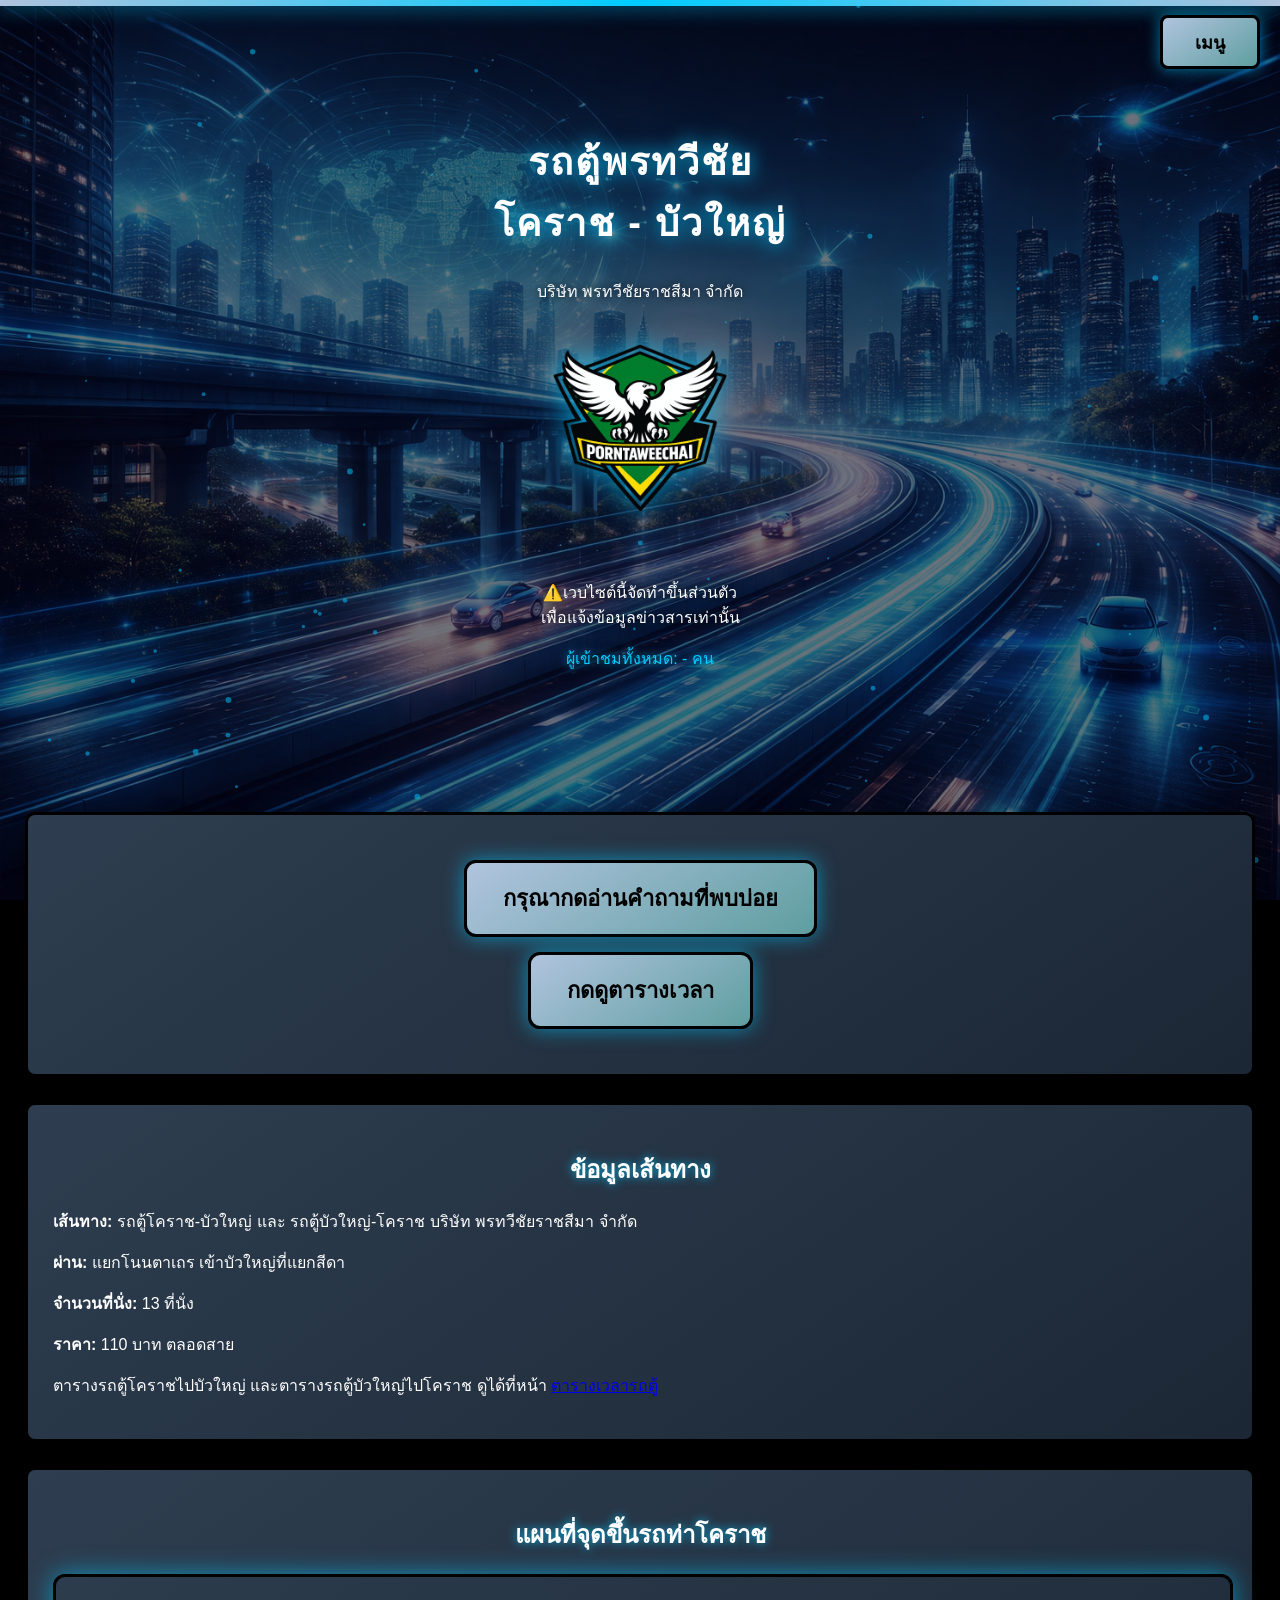
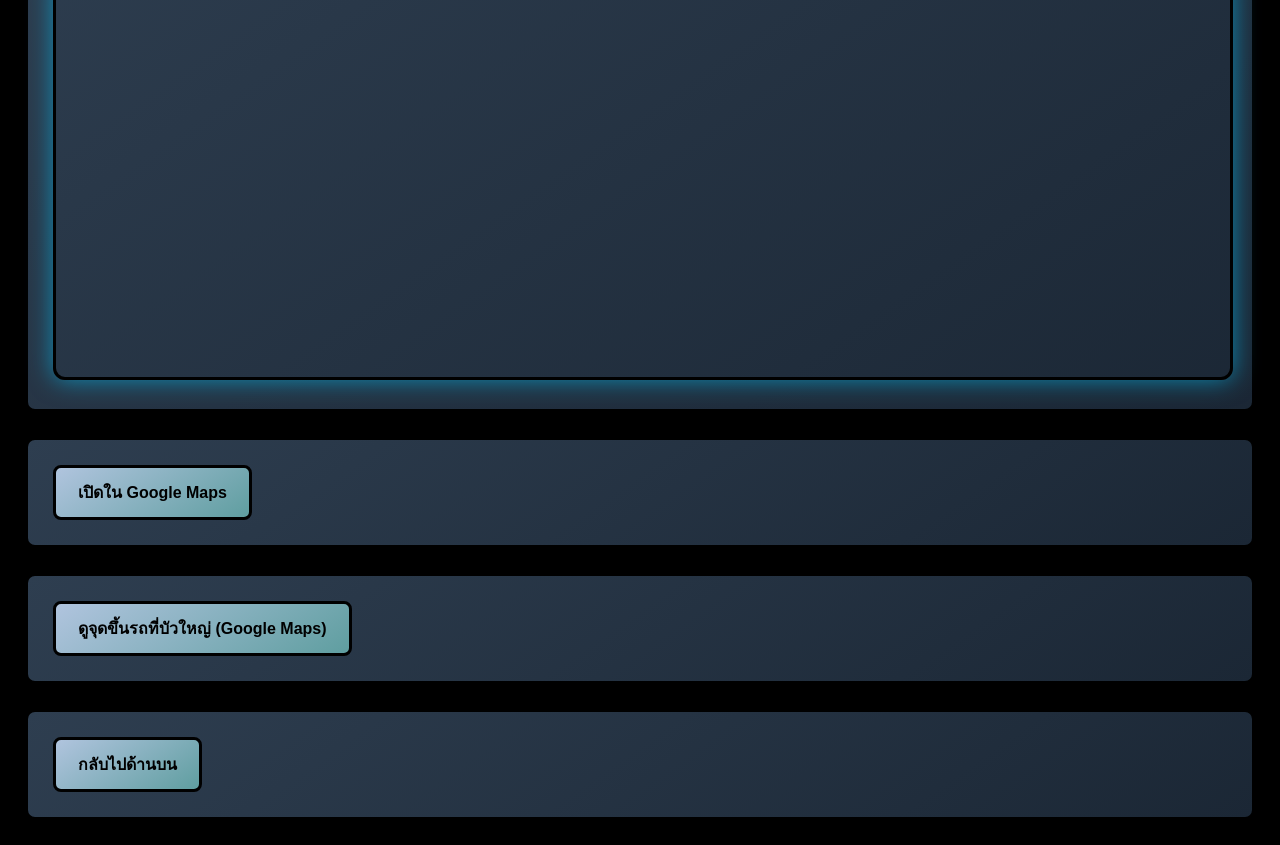
==== commit 3601370f: "เปลี่ยน ทั้งสาย เป็น ตลอดสาย ทุกจุดที่มีราคา 110 บาท" ====
--- a/index.html
+++ b/index.html
@@ -5,7 +5,7 @@
 <meta name="viewport" content="width=device-width, initial-scale=1.0">
 <meta name="robots" content="index, follow, max-image-preview:large">
 <meta name="googlebot" content="index, follow">
-<meta name="description" content="ตารางรถตู้ โคราช-บัวใหญ่ บริษัท พรทวีชัยราชสีมา ราคา 110 บาท ทั้งสาย 13 ที่นั่ง จุดขึ้นรถท่าโคราชและบัวใหญ่ ผ่านแยกโนนตาเถร แยกสีดา">
+<meta name="description" content="ตารางรถตู้ โคราช-บัวใหญ่ บริษัท พรทวีชัยราชสีมา ราคา 110 บาท ตลอดสาย 13 ที่นั่ง จุดขึ้นรถท่าโคราชและบัวใหญ่ ผ่านแยกโนนตาเถร แยกสีดา">
 <meta name="keywords" content="รถตู้โคราช บัวใหญ่, รถตู้บัวใหญ่ โคราช, ตารางรถตู้โคราช บัวใหญ่, พรทวีชัย, รถตู้พรทวีชัย, รถตู้นครราชสีมา บัวใหญ่, จุดขึ้นรถตู้โคราช, จุดขึ้นรถตู้บัวใหญ่">
 <meta name="author" content="บริษัท พรทวีชัยราชสีมา จำกัด">
 <meta name="geo.region" content="TH-30">
@@ -19,7 +19,7 @@
 <meta property="og:locale" content="th_TH">
 <meta property="og:site_name" content="รถตู้พรทวีชัย โคราช-บัวใหญ่">
 <meta property="og:title" content="รถตู้ โคราช - บัวใหญ่ | ตารางเวลา ราคา 110 บาท">
-<meta property="og:description" content="ตารางรถตู้พรทวีชัย โคราช-บัวใหญ่ ราคา 110 บาท ทั้งสาย 13 ที่นั่ง จุดขึ้นท่าโคราชและบัวใหญ่">
+<meta property="og:description" content="ตารางรถตู้พรทวีชัย โคราช-บัวใหญ่ ราคา 110 บาท ตลอดสาย 13 ที่นั่ง จุดขึ้นท่าโคราชและบัวใหญ่">
 <meta property="og:url" content="https://robberntd-bot.github.io/van-korat-buayai/">
 <meta property="og:image" content="https://robberntd-bot.github.io/van-korat-buayai/images/logo.png">
 <meta name="twitter:card" content="summary">
@@ -62,7 +62,7 @@
   "@type": "Service",
   "name": "รถตู้พรทวีชัย โคราช-บัวใหญ่",
   "serviceType": "รถตู้โดยสาร",
-  "description": "รถตู้สาย โคราช-บัวใหญ่ บริษัท พรทวีชัยราชสีมา จำกัด ราคา 110 บาท ทั้งสาย 13 ที่นั่ง ผ่านแยกโนนตาเถร เข้าบัวใหญ่ที่แยกสีดา",
+  "description": "รถตู้สาย โคราช-บัวใหญ่ บริษัท พรทวีชัยราชสีมา จำกัด ราคา 110 บาท ตลอดสาย 13 ที่นั่ง ผ่านแยกโนนตาเถร เข้าบัวใหญ่ที่แยกสีดา",
   "url": "https://robberntd-bot.github.io/van-korat-buayai/",
   "image": "https://robberntd-bot.github.io/van-korat-buayai/images/logo.png",
   "areaServed": ["นครราชสีมา", "บัวใหญ่"],
@@ -75,7 +75,7 @@
     "@type": "Offer",
     "price": "110",
     "priceCurrency": "THB",
-    "description": "ค่าโดยสารทั้งสาย 110 บาท"
+    "description": "ค่าโดยสารตลอดสาย 110 บาท"
   }
 }
 </script>
@@ -109,7 +109,7 @@
   <p><strong>เส้นทาง:</strong> รถตู้โคราช-บัวใหญ่ และ รถตู้บัวใหญ่-โคราช บริษัท พรทวีชัยราชสีมา จำกัด</p>
   <p><strong>ผ่าน:</strong> แยกโนนตาเถร เข้าบัวใหญ่ที่แยกสีดา</p>
   <p><strong>จำนวนที่นั่ง:</strong> 13 ที่นั่ง</p>
-  <p><strong>ราคา:</strong> 110 บาท ทั้งสาย</p>
+  <p><strong>ราคา:</strong> 110 บาท ตลอดสาย</p>
   <p>ตารางรถตู้โคราชไปบัวใหญ่ และตารางรถตู้บัวใหญ่ไปโคราช ดูได้ที่หน้า <a href="schedule.html">ตารางเวลารถตู้</a></p>
 </section>
 <section class="card">
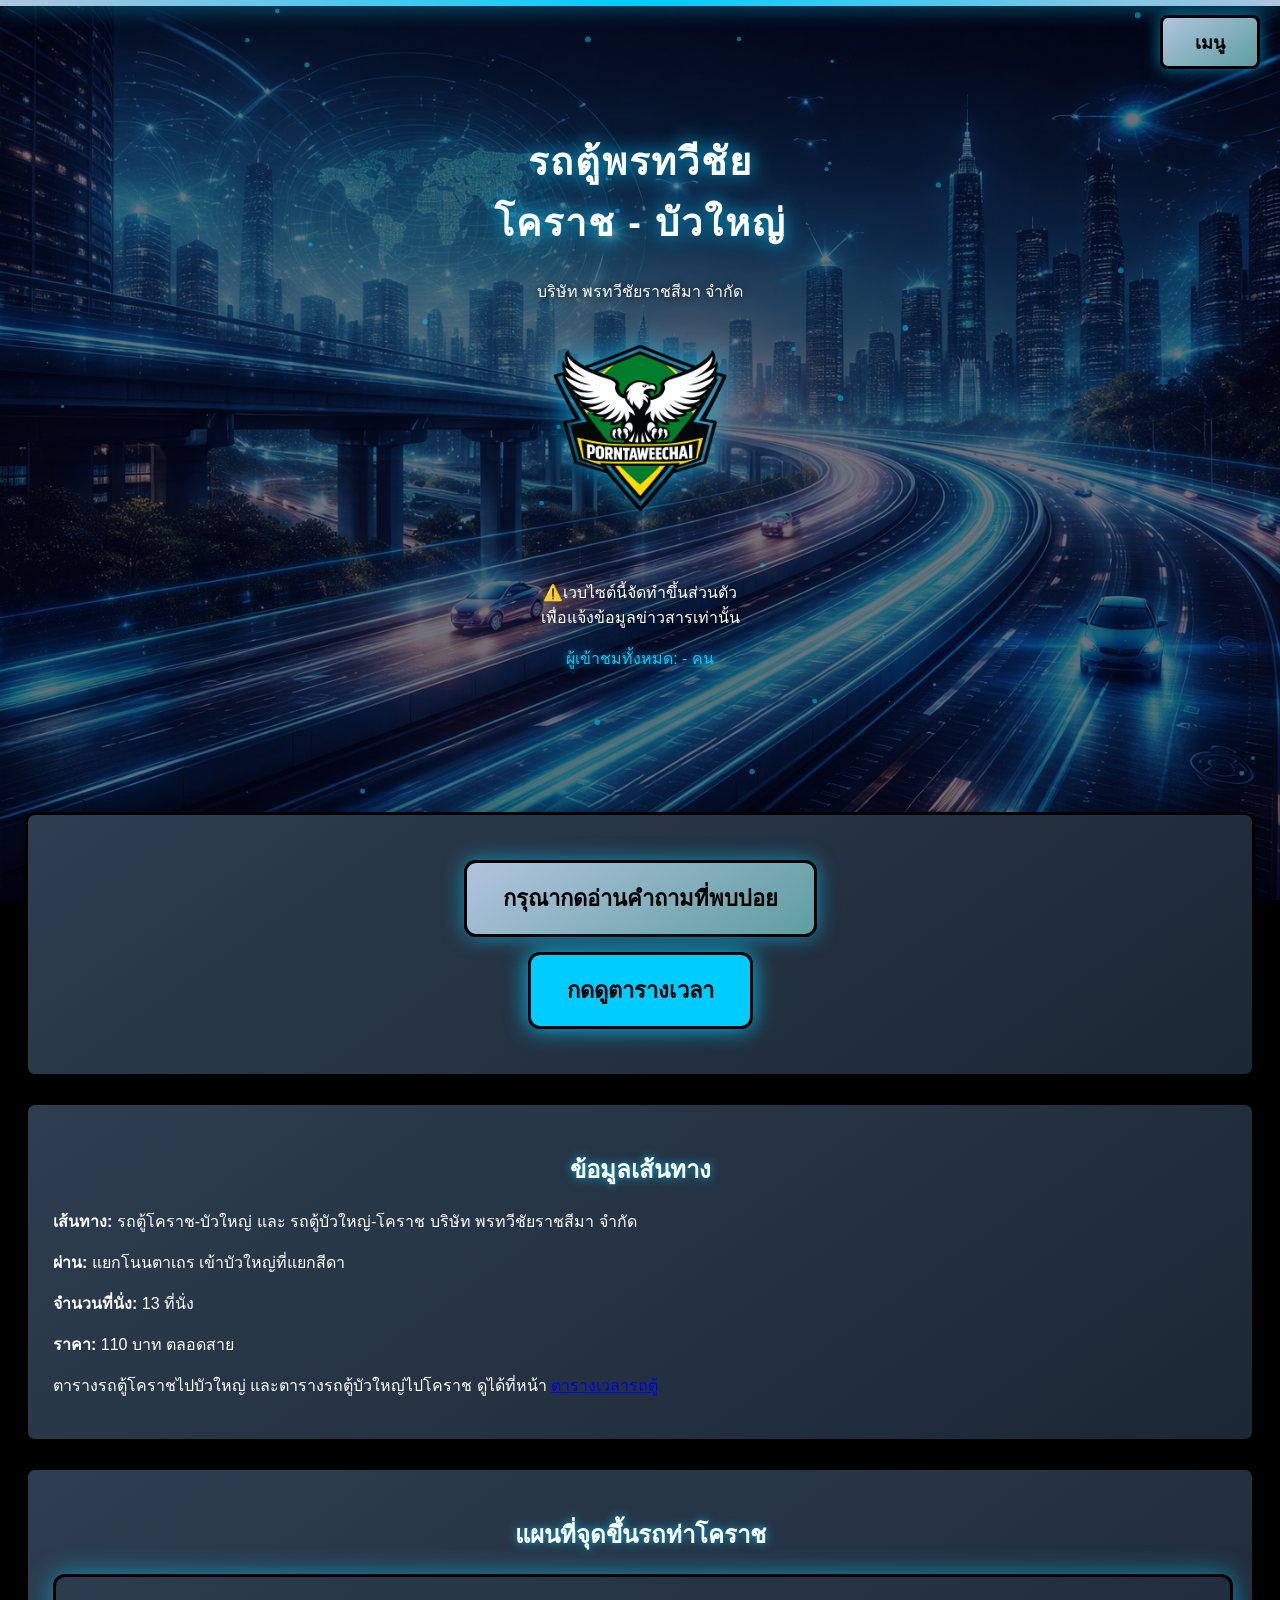
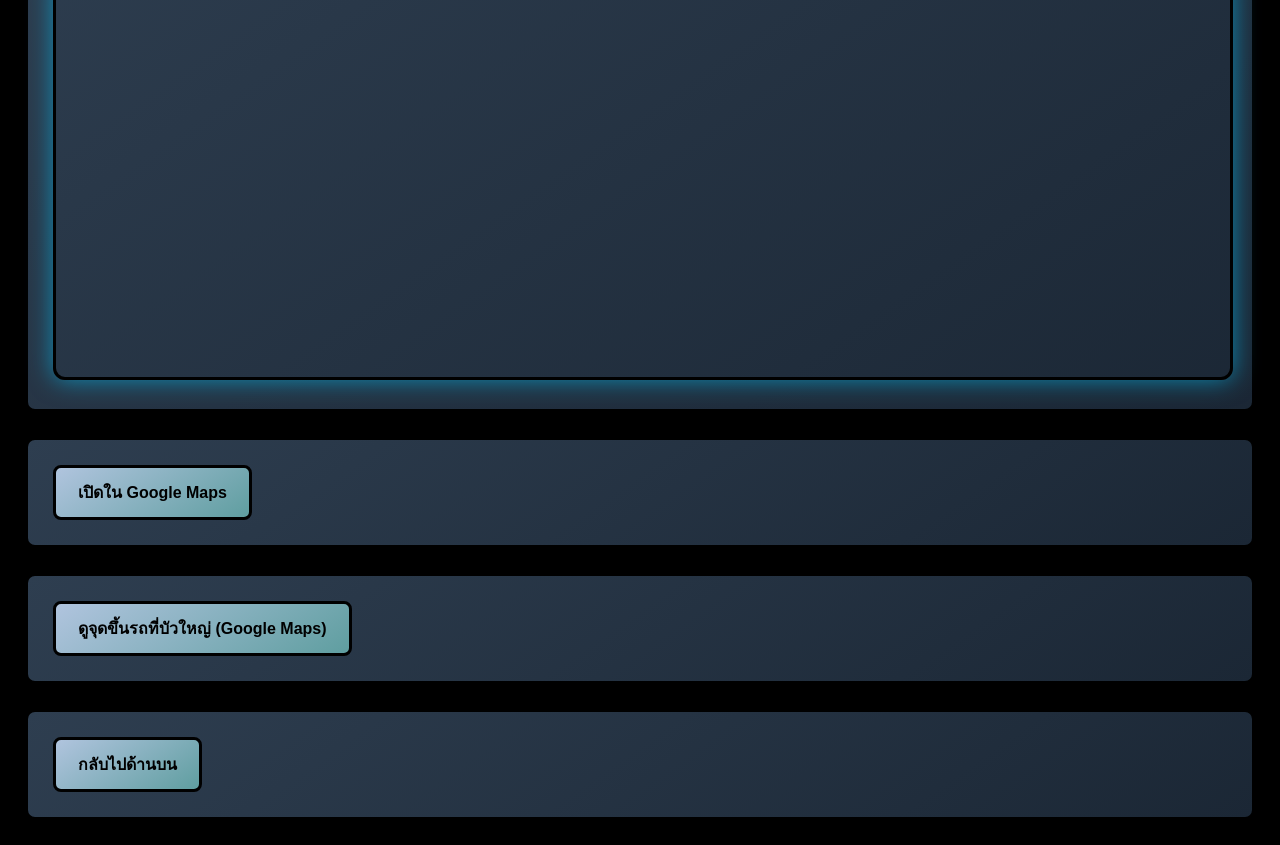
==== commit 472427db: "Make schedule button cyan so it stands out Keep the big-btn layout from main and give only the sched" ====
--- a/index.html
+++ b/index.html
@@ -55,6 +55,14 @@
     padding: 16px 28px;
   }
 }
+/* ปุ่มดูตารางเวลา: สีฟ้าสว่าง ให้เด่นกว่าปุ่มอื่น */
+.big-btn.btn-schedule {
+  background: #00ccff;
+  box-shadow: 0 0 22px rgba(0,200,255,0.9);
+}
+.big-btn.btn-schedule:hover {
+  background: #4ddcff;
+}
 </style>
 <script type="application/ld+json">
 {
@@ -102,7 +110,7 @@
 </header>
 <section class="card center" style="text-align: center; padding: 30px 20px;">
   <a href="faq.html" class="big-btn">กรุณากดอ่านคำถามที่พบบ่อย</a>
-  <a href="schedule.html" class="big-btn">กดดูตารางเวลา</a>
+  <a href="schedule.html" class="big-btn btn-schedule">กดดูตารางเวลา</a>
 </section>
 <section class="card">
   <h2>ข้อมูลเส้นทาง</h2>
